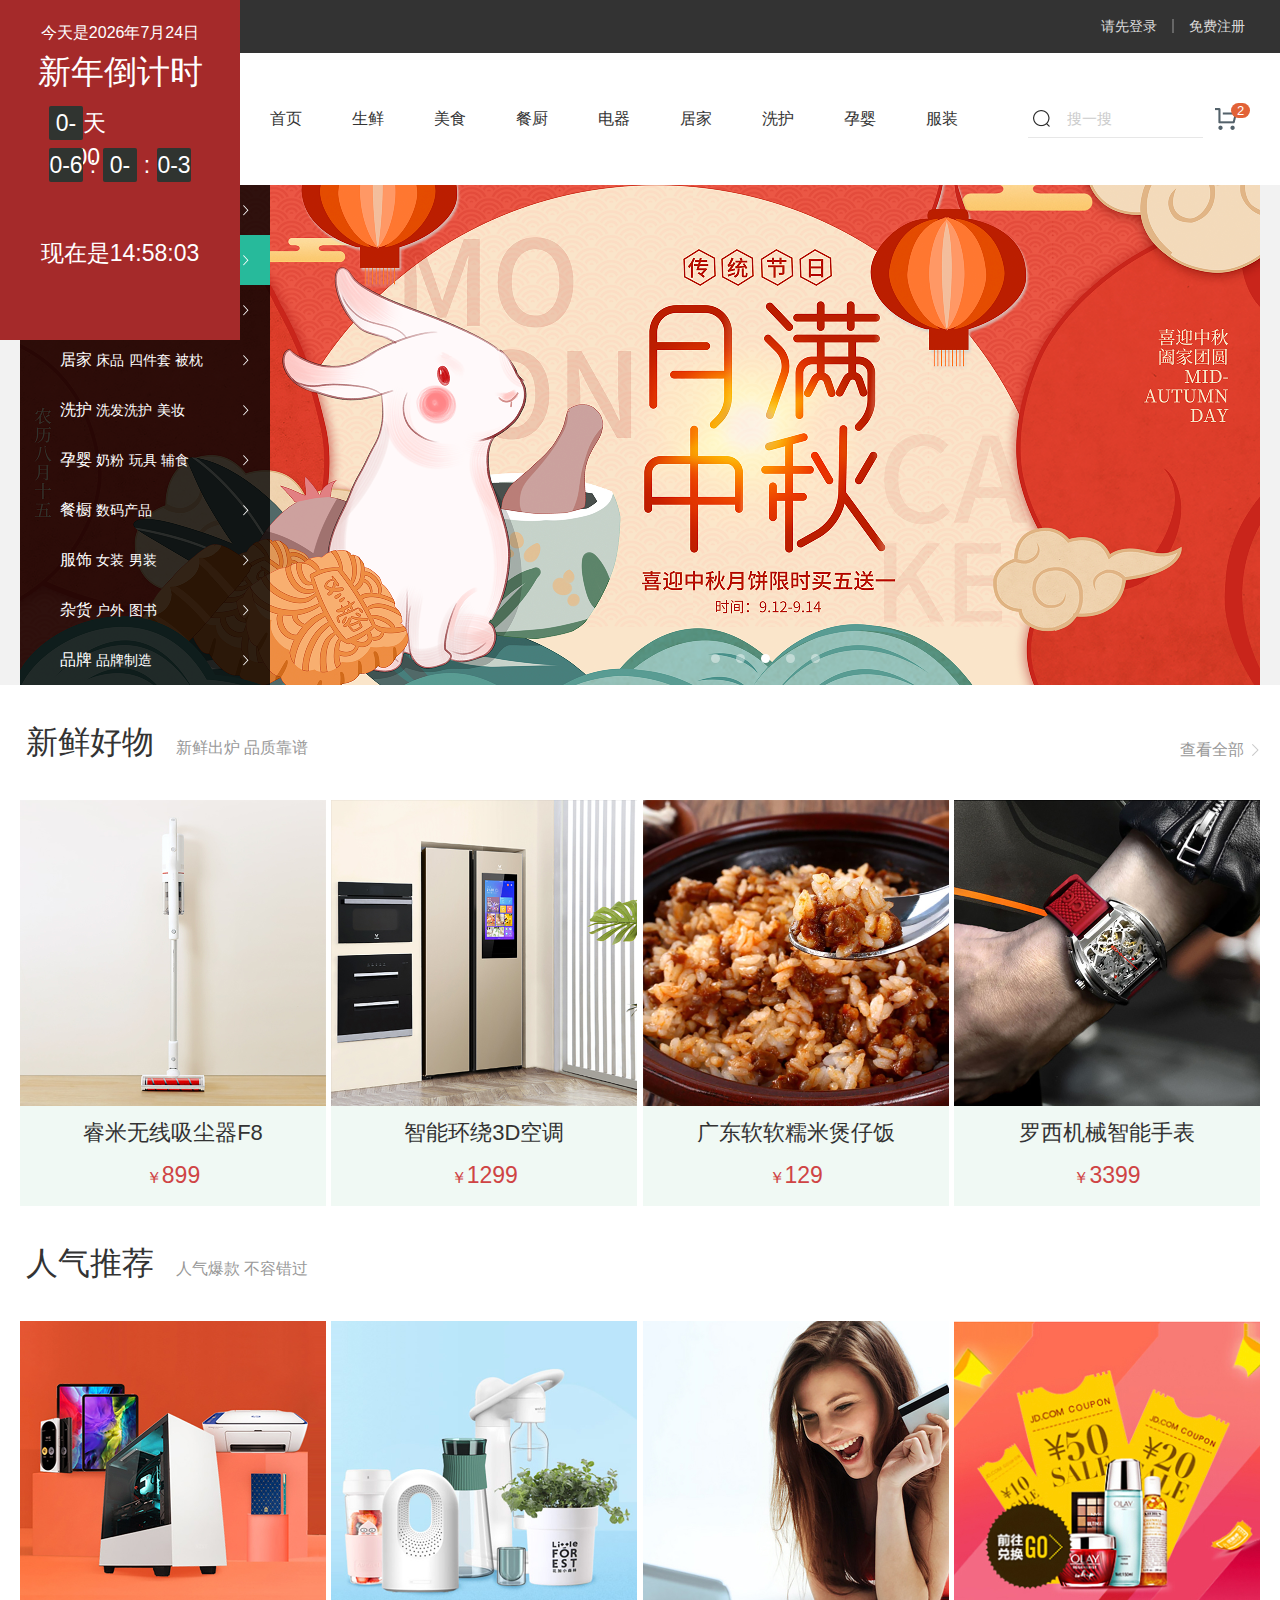
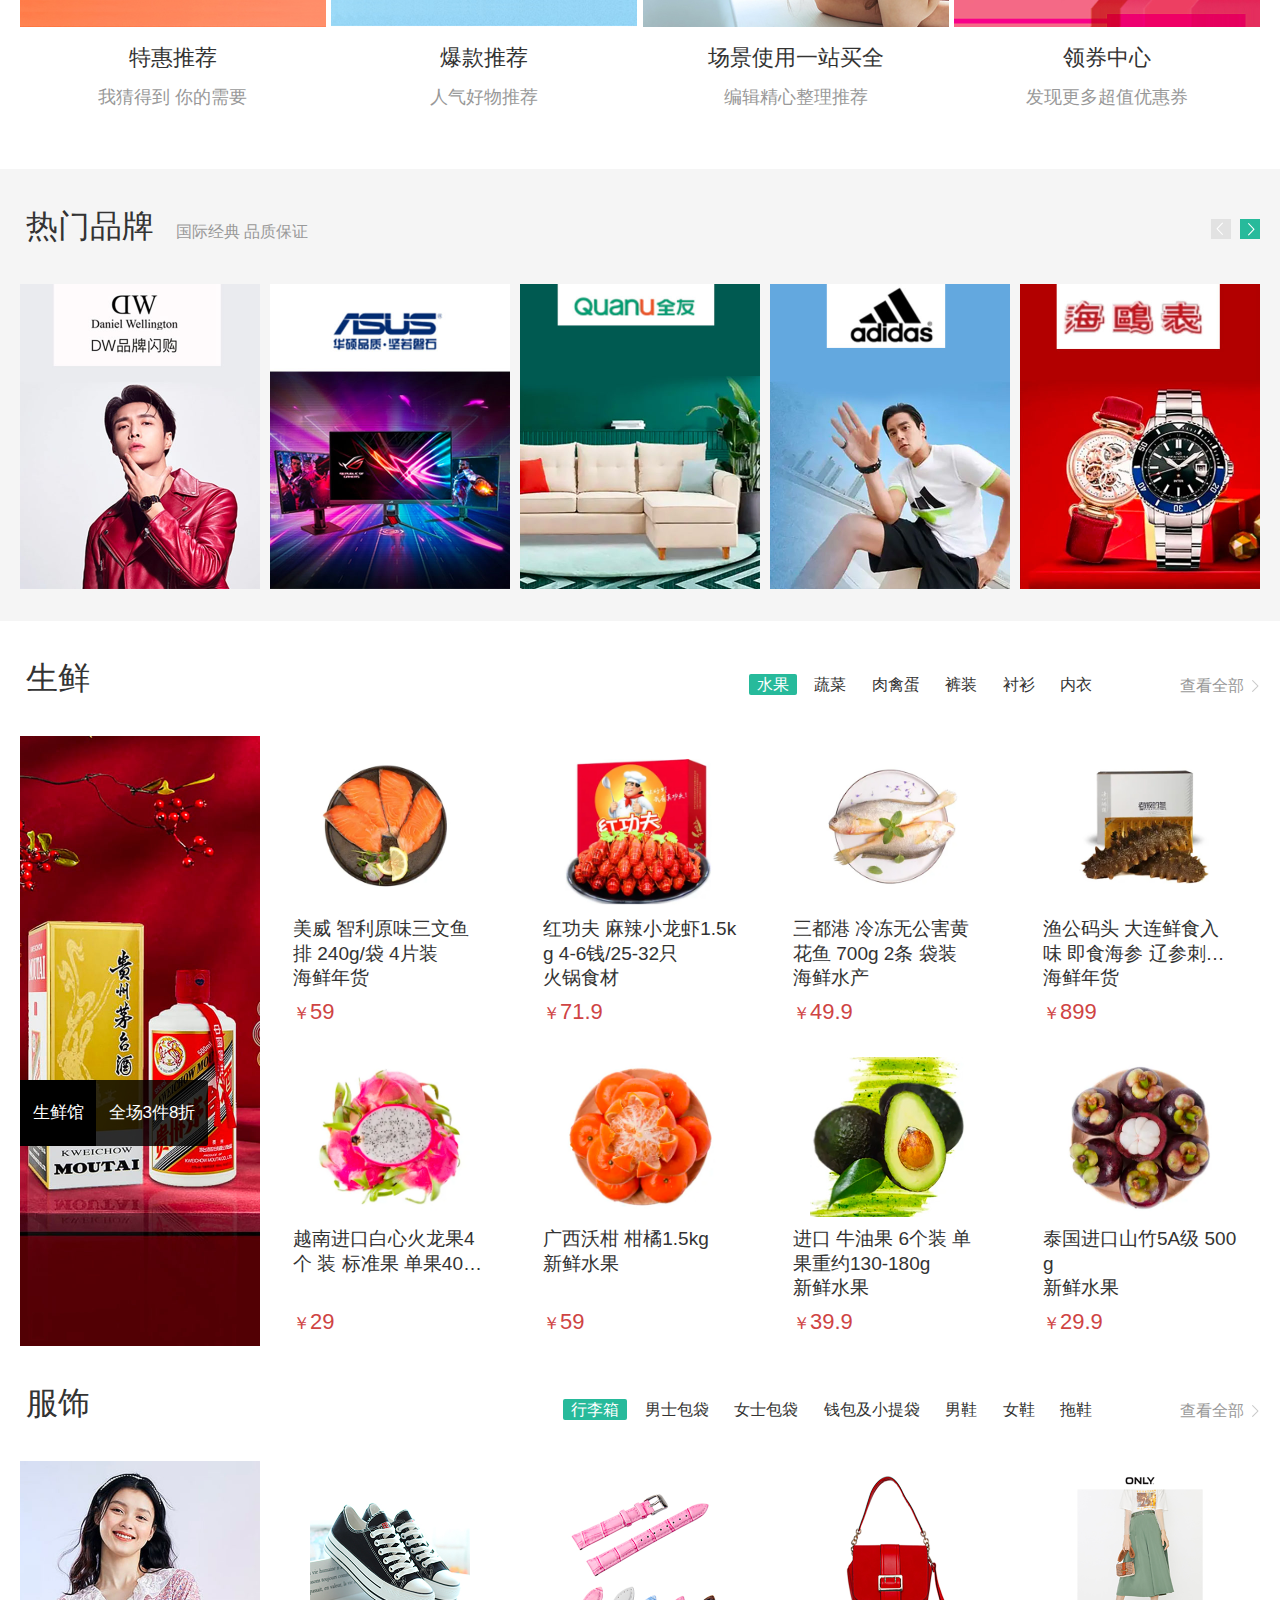
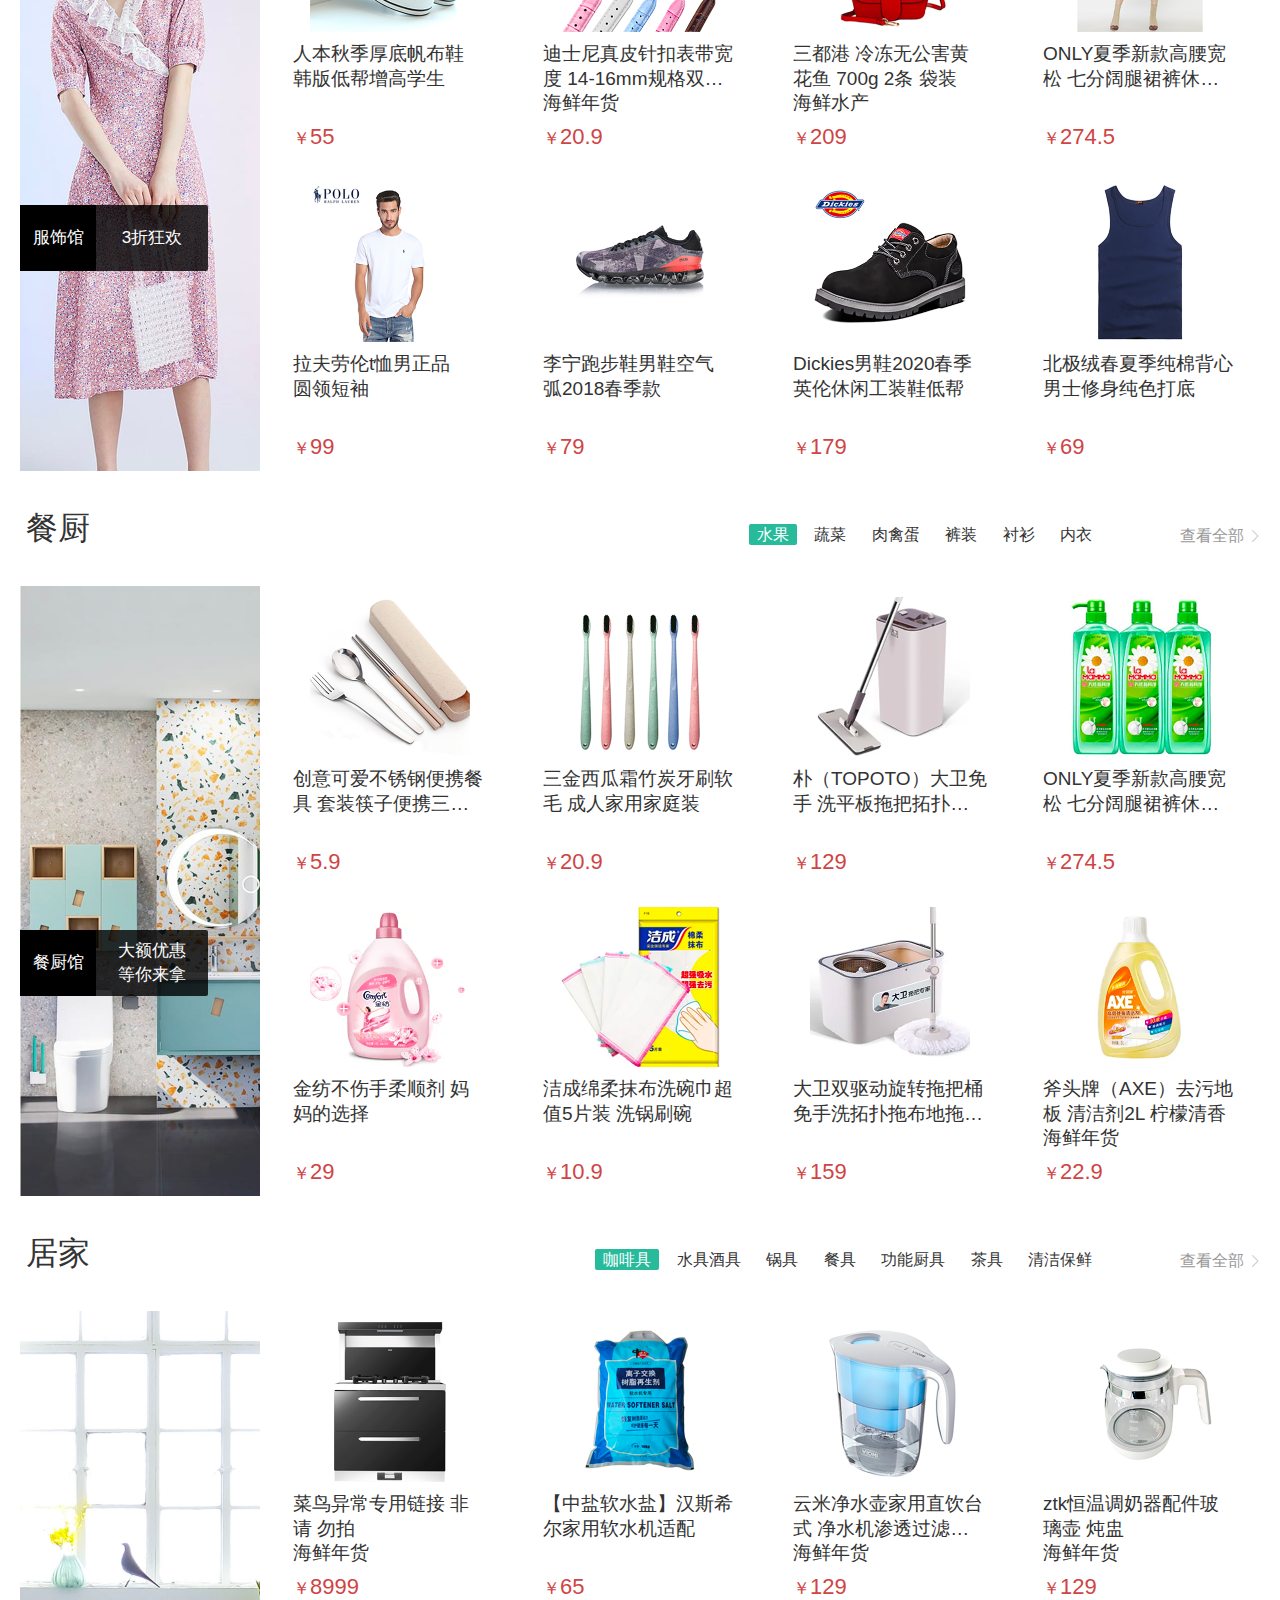
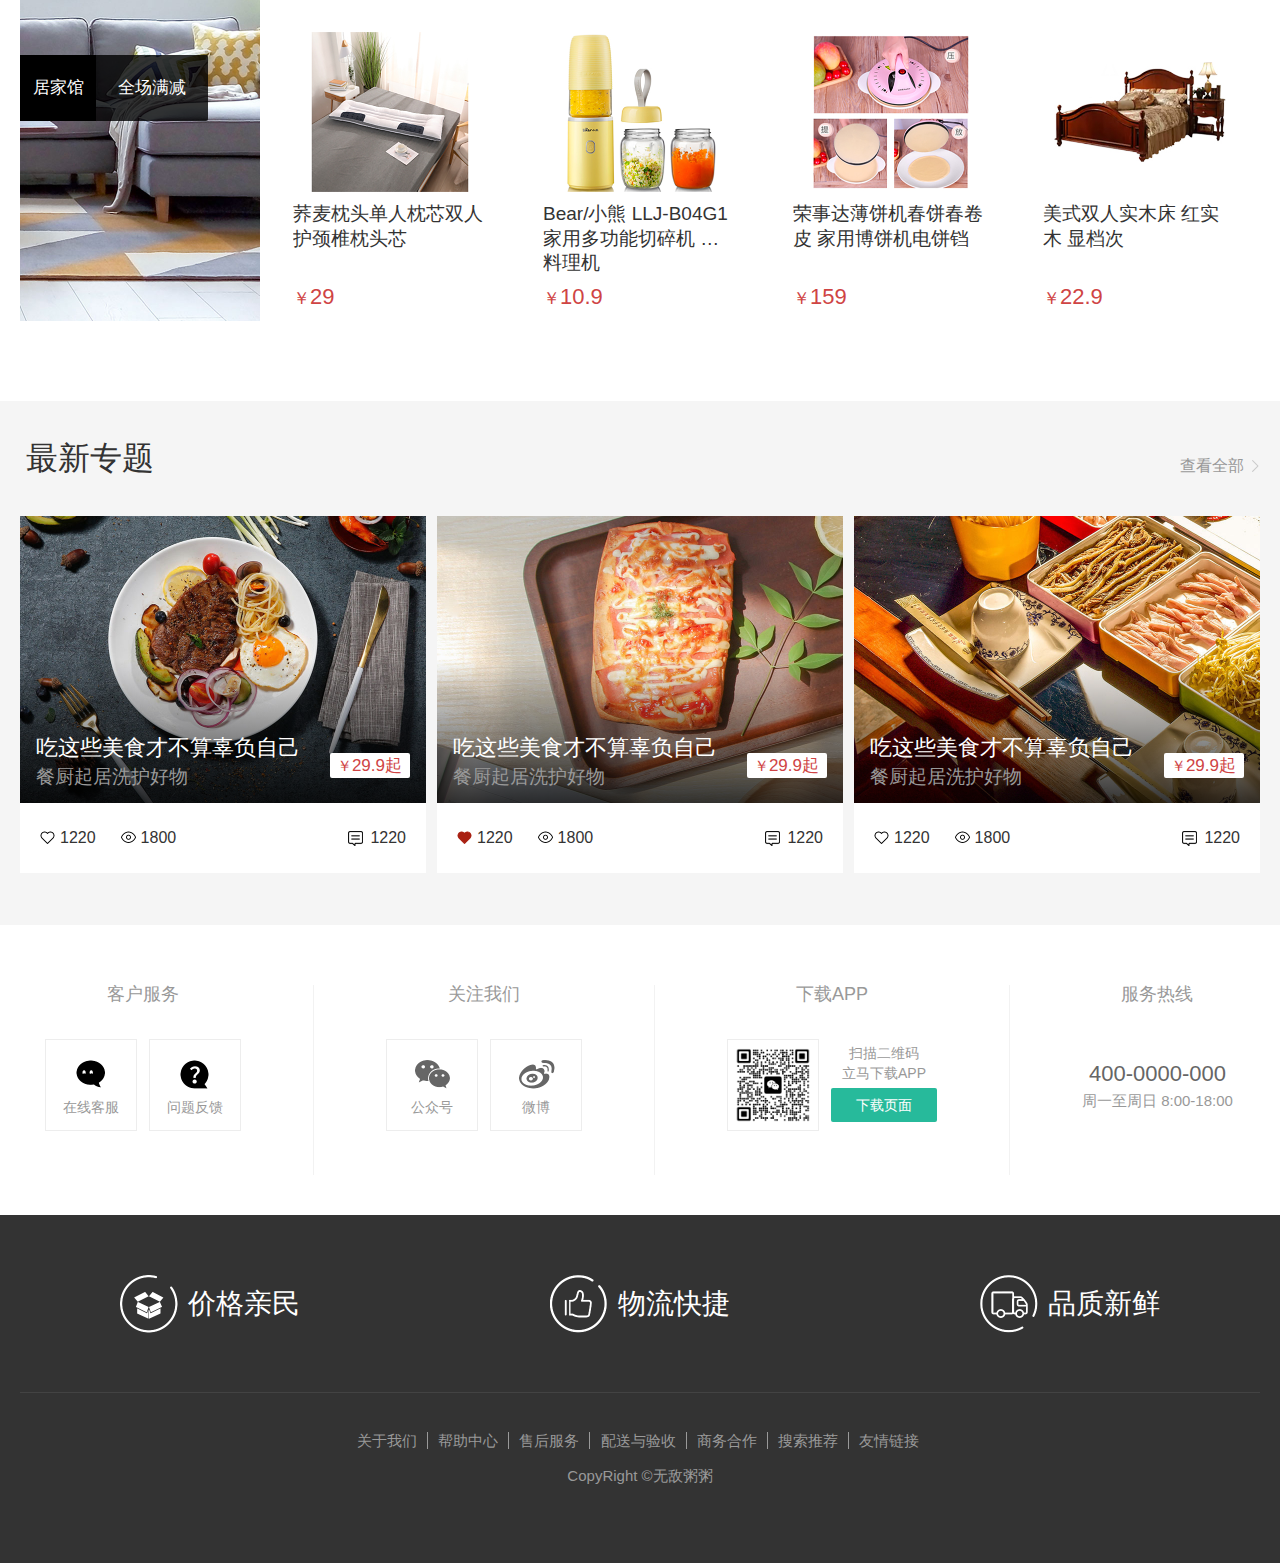
==== src/index.html @ cc1a07df "创建了个新工程" ====
<!DOCTYPE html>
<html lang="en">

<head>
  <meta charset="UTF-8">
  <title>RUSH兔 RUSH RUSH !!</title>
  <meta http-equiv="X-UA-Compatible" content="IE=edge">
  <meta name="renderer" content="webkit">
  <link rel="shortcut icon" href="./favicon.ico">
  <link rel="stylesheet" href="./css/common.css">
  <link rel="stylesheet" href="./css/index.css">
  <link rel="stylesheet" href="./css/sjc.css">
  <link rel="stylesheet" href="https://at.alicdn.com/t/font_2143783_iq6z4ey5vu.css">
</head>

<body>
  <div class="countdown">
    <p id="cal" class="next">今天是2021年8月28日</p>
    <p class="title">新年倒计时</p>
    <p class="clock">
      <span id="day">00</span>
      <i>天</i>
      <br>
      <br>

      <br>
      <span id="hour">00</span>
      <i>:</i>
      <span id="minutes">25</span>
      <i>:</i>
      <span id="second">20</span>

    </p>
    <p id="tip" class="tips">
      现在是18:30:00
    </p>
  </div>

  <!-- 项部导航 -->
  <div class="xtx_topnav">
    <div class="wrapper">
      <!-- 顶部导航 -->
      <ul class="xtx_navs">
        <li>
          <a href="./login.html">请先登录</a>
        </li>
        <li>
          <a href="./register.html">免费注册</a>
        </li>
      </ul>
    </div>
  </div>
  <!-- 头部 -->
  <div class="xtx_header">
    <div class="wrapper">
      <!-- 网站Logo -->
      <h1 class="xtx_logo"><a href="/">RUSH兔</a></h1>
      <!-- 主导航 -->
      <div class="xtx_navs">
        <ul class="clearfix">
          <li>
            <a href="./index.html">首页</a>
          </li>
          <li>
            <a href="#">生鲜</a>
          </li>
          <li>
            <a href="#">美食</a>
          </li>
          <li>
            <a href="#">餐厨</a>
          </li>
          <li>
            <a href="#">电器</a>
          </li>
          <li>
            <a href="#">居家</a>
          </li>
          <li>
            <a href="#">洗护</a>
          </li>
          <li>
            <a href="#">孕婴</a>
          </li>
          <li>
            <a href="#">服装</a>
          </li>
        </ul>
      </div>
      <!-- 站内搜索 -->
      <div class="xtx_search clearfix">
        <!-- 购物车 -->
        <a href="#" class="xtx_search_cart sprites">
          <i>2</i>
        </a>
        <!-- 搜索框 -->
        <div class="xtx_search_wrapper">
          <input type="text" placeholder="搜一搜" onclick="location.href='#'">
        </div>
      </div>
    </div>
  </div>
  <!-- 分类及焦点图 -->
  <div class="xtx_entry">
    <div class="wrapper">
      <!-- 分类 -->
      <div class="xtx_category">
        <!-- 顶级分类 -->
        <ul class="xtx_category_super">
          <li>
            <a href="javascript:;">
              生鲜
              <small>水果</small>
              <small>蔬菜</small>
            </a>
            <i class="sprites"></i>
          </li>
          <li class="active">
            <a href="javascript:;">
              美食
              <small>面点</small>
              <small>干果</small>
            </a>
            <i class="sprites"></i>
          </li>
          <li>
            <a href="javascript:;">
              电器
              <small>数码产品</small>
            </a>
            <i class="sprites"></i>
          </li>
          <li>
            <a href="javascript:;">
              居家
              <small>床品</small>
              <small>四件套</small>
              <small>被枕</small>
            </a>
            <i class="sprites"></i>
          </li>
          <li>
            <a href="javascript:;">
              洗护
              <small>洗发洗护</small>
              <small>美妆</small>
            </a>
            <i class="sprites"></i>
          </li>
          <li>
            <a href="javascript:;">
              孕婴
              <small>奶粉</small>
              <small>玩具</small>
              <small>辅食</small>
            </a>
            <i class="sprites"></i>
          </li>
          <li>
            <a href="javascript:;">
              餐橱
              <small>数码产品</small>
            </a>
            <i class="sprites"></i>
          </li>
          <li>
            <a href="javascript:;">
              服饰
              <small>女装</small>
              <small>男装</small>
            </a>
            <i class="sprites"></i>
          </li>
          <li>
            <a href="javascript:;">
              杂货
              <small>户外</small>
              <small>图书</small>
            </a>
            <i class="sprites"></i>
          </li>
          <li>
            <a href="javascript:;">
              品牌
              <small>品牌制造</small>
            </a>
            <i class="sprites"></i>
          </li>
        </ul>
        <!-- 子分类 -->
        <div class="xtx_category_subset">

        </div>
      </div>
      <!-- 焦点图 -->
      <div class="xtx_banner">
        <ul>
          <li>
            <a href="javascript:;">
              <img src="./uploads/banner_1.png" alt="" style="width: 100%; height: 100%;">
            </a>
          </li>
        </ul>
        <!-- 切换按钮  -->
        <a href="javascript:;" class="prev sprites" id="prev"></a>
        <a href="javascript:;" class="next sprites" id="next"></a>
        <!-- 指示器 -->
        <div class="indicator">
          <span></span>
          <span></span>
          <span class="active"></span>
          <span></span>
          <span></span>
      </div>

    </div>
  </div>
  </div>
  <!-- 新鲜好物 -->
  <div class="xtx_goods_new xtx_panel">
    <div class="wrapper">
      <!-- 面板头部 -->
      <div class="xtx_panel_header">
        <h3>新鲜好物<small>新鲜出炉 品质靠谱</small></h3>
        <a href="./index-new.html" class="more">
          查看全部<i class="sprites"></i>
        </a>
      </div>
      <!-- 商品列表 -->
      <div class="xtx_panel_goods_1">
        <a href="javascript:;">
          <img src="./uploads/new_goods_1.jpg" alt="">
          <span class="name">睿米无线吸尘器F8</span>
          <span class="price"><small>￥</small>899</span>
        </a>
        <a href="javascript:;">
          <img src="./uploads/new_goods_2.jpg" alt="">
          <span class="name">智能环绕3D空调</span>
          <span class="price"><small>￥</small>1299</span>
        </a>
        <a href="javascript:;">
          <img src="./uploads/new_goods_3.jpg" alt="">
          <span class="name">广东软软糯米煲仔饭</span>
          <span class="price"><small>￥</small>129</span>
        </a>
        <a href="javascript:;">
          <img src="./uploads/new_goods_4.jpg" alt="">
          <span class="name">罗西机械智能手表</span>
          <span class="price"><small>￥</small>3399</span>
        </a>
      </div>
    </div>
  </div>
  <!-- 人气推荐 -->
  <div class="xtx_goods_popular xtx_panel">
    <div class="wrapper">
      <!-- 面板头部 -->
      <div class="xtx_panel_header">
        <h3>人气推荐<small>人气爆款 不容错过</small></h3>
      </div>
      <!-- 商品列表 -->
      <div class="xtx_panel_goods_1">
        <a href="javascript:;">
          <img src="./uploads/popular_1.jpg">
          <span class="title">特惠推荐</span>
          <span class="alt">我猜得到 你的需要</span>
        </a>
        <a href="./index-hot.html">
          <img src="./uploads/popular_2.jpg">
          <span class="title">爆款推荐</span>
          <span class="alt">人气好物推荐</span>
        </a>
        <a href="./index-one.html">
          <img src="./uploads/popular_3.jpg">
          <span class="title">场景使用一站买全</span>
          <span class="alt">编辑精心整理推荐</span>
        </a>
        <a href="javascript:;">
          <img src="./uploads/popular_4.jpg">
          <span class="title">领券中心</span>
          <span class="alt">发现更多超值优惠券</span>
        </a>
      </div>
    </div>
  </div>
  <!-- 热门品牌 -->
  <div class="xtx_goods_brand xtx_panel">
    <div class="wrapper">
      <div class="xtx_panel_header">
        <h3>热门品牌<small>国际经典 品质保证</small></h3>
        <div class="page-bar">
          <a href="javascript:;" class="prev sprites"></a>
          <a href="javascript:;" class="next sprites active"></a>
        </div>
      </div>
      <!-- 商品列表 -->
      <div class="xtx_goods">
        <ul>
          <li>
            <a href="./index-brand.html">
              <img src="./uploads/brand_goods_1.jpg" alt="">
            </a>
            <a href="./brand-list.html">
              <img src="./uploads/brand_goods_2.jpg" alt="">
            </a>
            <a href="javascript:;">
              <img src="./uploads/brand_goods_3.jpg" alt="">
            </a>
            <a href="javascript:;">
              <img src="./uploads/brand_goods_4.jpg" alt="">
            </a>
            <a href="javascript:;">
              <img src="./uploads/brand_goods_5.jpg" alt="">
            </a>
          </li>
        </ul>
      </div>
    </div>
  </div>
  <!-- 分类商品 -->
  <div class="xtx_goods_category xtx_panel">
    <div class="wrapper">
      <!-- 生鲜 -->
      <div class="xtx_panel_header">
        <h3>生鲜</h3>
        <a href="javascript:;" class="more">
          查看全部<i class="sprites"></i>
        </a>
        <div class="tabs-bar">
          <a href="javascript:;" class="active">水果</a>
          <a href="javascript:;">蔬菜</a>
          <a href="javascript:;">肉禽蛋</a>
          <a href="javascript:;">裤装</a>
          <a href="javascript:;">衬衫</a>
          <a href="javascript:;">内衣</a>
        </div>
      </div>
      <!-- 商品列表 -->
      <div class="xtx_panel_goods_2">
        <ul class="clearfix">
          <li>
            <a href="javascript:;">
              <img src="./uploads/fresh_goods_cover.jpg" alt="">
            </a>
            <div class="label">
              <span>生鲜馆</span>
              <span>全场3件8折</span>
            </div>
          </li>
          <li>
            <!-- 商品图片 -->
            <a href="javascript:;">
              <div class="img-box">
                <img src="./uploads/fresh_goods_1.jpg" alt="">
              </div>
            </a>
            <!-- 商品信息 -->
            <div class="meta">
              <p class="name">美威 智利原味三文鱼排 240g/袋 4片装</p>
              <p class="flag">海鲜年货</p>
              <p class="price"><small>￥</small>59</p>
            </div>
            <!-- 其它 -->
            <div class="extra">
              <a href="javascript:;">
                <span>找相似</span>
                <span>发现现多宝贝&gt;</span>
              </a>
            </div>
          </li>
          <li>
            <a href="javascript:;">
              <div class="img-box">
                <img src="./uploads/fresh_goods_2.jpg" alt="">
              </div>
            </a>
            <div class="meta">
              <p class="name">红功夫 麻辣小龙虾1.5kg 4-6钱/25-32只</p>
              <p class="flag">火锅食材</p>
              <p class="price"><small>￥</small>71.9</p>
            </div>
            <!-- 其它 -->
            <div class="extra">
              <a href="javascript:;">
                <span>找相似</span>
                <span>发现现多宝贝&gt;</span>
              </a>
            </div>
          </li>
          <li>
            <a href="javascript:;">
              <div class="img-box">
                <img src="./uploads/fresh_goods_3.jpg" alt="">
              </div>
            </a>
            <div class="meta">
              <p class="name">三都港 冷冻无公害黄花鱼 700g 2条 袋装</p>
              <p class="flag">海鲜水产</p>
              <p class="price"><small>￥</small>49.9</p>
            </div>
            <!-- 其它 -->
            <div class="extra">
              <a href="javascript:;">
                <span>找相似</span>
                <span>发现现多宝贝&gt;</span>
              </a>
            </div>
          </li>
          <li>
            <a href="javascript:;">
              <div class="img-box">
                <img src="./uploads/fresh_goods_4.jpg" alt="">
              </div>
            </a>
            <div class="meta">
              <p class="name">渔公码头 大连鲜食入味 即食海参 辽参刺参 调味海</p>
              <p class="flag">海鲜年货</p>
              <p class="price"><small>￥</small>899</p>
            </div>
            <!-- 其它 -->
            <div class="extra">
              <a href="javascript:;">
                <span>找相似</span>
                <span>发现现多宝贝&gt;</span>
              </a>
            </div>
          </li>
          <li>
            <a href="javascript:;">
              <div class="img-box">
                <img src="./uploads/fresh_goods_5.jpg" alt="">
              </div>
            </a>
            <div class="meta">
              <p class="name">越南进口白心火龙果4个 装 标准果 单果400-550g </p>
              <p class="flag"></p>
              <p class="price"><small>￥</small>29</p>
            </div>
            <!-- 其它 -->
            <div class="extra">
              <a href="javascript:;">
                <span>找相似</span>
                <span>发现现多宝贝&gt;</span>
              </a>
            </div>
          </li>
          <li>
            <a href="javascript:;">
              <div class="img-box">
                <img src="./uploads/fresh_goods_6.jpg" alt="">
              </div>
            </a>
            <div class="meta">
              <p class="name">广西沃柑 柑橘1.5kg</p>
              <p class="flag">新鲜水果</p>
              <p class="price"><small>￥</small>59</p>
            </div>
            <!-- 其它 -->
            <div class="extra">
              <a href="javascript:;">
                <span>找相似</span>
                <span>发现现多宝贝&gt;</span>
              </a>
            </div>
          </li>
          <li>
            <a href="javascript:;">
              <div class="img-box">
                <img src="./uploads/fresh_goods_7.jpg" alt="">
              </div>
            </a>
            <div class="meta">
              <p class="name">进口 牛油果 6个装 单果重约130-180g</p>
              <p class="flag">新鲜水果</p>
              <p class="price"><small>￥</small>39.9</p>
            </div>
            <!-- 其它 -->
            <div class="extra">
              <a href="javascript:;">
                <span>找相似</span>
                <span>发现现多宝贝&gt;</span>
              </a>
            </div>
          </li>
          <li>
            <a href="javascript:;">
              <div class="img-box">
                <img src="./uploads/fresh_goods_8.jpg" alt="">
              </div>
            </a>
            <div class="meta">
              <p class="name">泰国进口山竹5A级 500g </p>
              <p class="flag">新鲜水果</p>
              <p class="price"><small>￥</small>29.9</p>
            </div>
            <!-- 其它 -->
            <div class="extra">
              <a href="javascript:;">
                <span>找相似</span>
                <span>发现现多宝贝&gt;</span>
              </a>
            </div>
          </li>
        </ul>
      </div>

      <!-- 服饰 -->
      <div class="xtx_panel_header">
        <h3>服饰</h3>
        <a href="javascript:;" class="more">
          查看全部<i class="sprites"></i>
        </a>
        <div class="tabs-bar">
          <a href="javascript:;" class="active">行李箱</a>
          <a href="javascript:;">男士包袋</a>
          <a href="javascript:;">女士包袋</a>
          <a href="javascript:;">钱包及小提袋</a>
          <a href="javascript:;">男鞋</a>
          <a href="javascript:;">女鞋</a>
          <a href="javascript:;">拖鞋</a>
        </div>
      </div>
      <!-- 商品列表 -->
      <div class="xtx_panel_goods_2">
        <ul class="clearfix">
          <li>
            <a href="javascript:;">
              <img src="./uploads/clothes_goods_cover.jpg" alt="">
            </a>
            <div class="label">
              <span>服饰馆</span>
              <span>3折狂欢</span>
            </div>
          </li>
          <li>
            <!-- 商品图片 -->
            <a href="javascript:;">
              <div class="img-box">
                <img src="./uploads/clothes_goods_1.jpg" alt="">
              </div>
            </a>
            <!-- 商品信息 -->
            <div class="meta">
              <p class="name">人本秋季厚底帆布鞋 韩版低帮增高学生</p>
              <p class="flag"></p>
              <p class="price"><small>￥</small>55</p>
            </div>
            <!-- 其它 -->
            <div class="extra">
              <a href="javascript:;">
                <span>找相似</span>
                <span>发现现多宝贝&gt;</span>
              </a>
            </div>
          </li>
          <li>
            <a href="javascript:;">
              <div class="img-box">
                <img src="./uploads/clothes_goods_2.jpg" alt="">
              </div>
            </a>
            <div class="meta">
              <p class="name">迪士尼真皮针扣表带宽度 14-16mm规格双色压纹 女表带</p>
              <p class="flag">海鲜年货</p>
              <p class="price"><small>￥</small>20.9</p>
            </div>
            <!-- 其它 -->
            <div class="extra">
              <a href="javascript:;">
                <span>找相似</span>
                <span>发现现多宝贝&gt;</span>
              </a>
            </div>
          </li>
          <li>
            <a href="javascript:;">
              <div class="img-box">
                <img src="./uploads/clothes_goods_3.jpg" alt="">
              </div>
            </a>
            <div class="meta">
              <p class="name">三都港 冷冻无公害黄花鱼 700g 2条 袋装</p>
              <p class="flag">海鲜水产</p>
              <p class="price"><small>￥</small>209</p>
            </div>
            <!-- 其它 -->
            <div class="extra">
              <a href="javascript:;">
                <span>找相似</span>
                <span>发现现多宝贝&gt;</span>
              </a>
            </div>
          </li>
          <li>
            <a href="javascript:;">
              <div class="img-box">
                <img src="./uploads/clothes_goods_4.jpg" alt="">
              </div>
            </a>
            <div class="meta">
              <p class="name">ONLY夏季新款高腰宽松 七分阔腿裙裤休闲裤</p>
              <p class="flag"></p>
              <p class="price"><small>￥</small>274.5</p>
            </div>
            <!-- 其它 -->
            <div class="extra">
              <a href="javascript:;">
                <span>找相似</span>
                <span>发现现多宝贝&gt;</span>
              </a>
            </div>
          </li>
          <li>
            <a href="javascript:;">
              <div class="img-box">
                <img src="./uploads/clothes_goods_5.jpg" alt="">
              </div>
            </a>
            <div class="meta">
              <p class="name">拉夫劳伦t恤男正品 </p>
              <p class="flag">圆领短袖</p>
              <p class="price"><small>￥</small>99</p>
            </div>
            <!-- 其它 -->
            <div class="extra">
              <a href="javascript:;">
                <span>找相似</span>
                <span>发现现多宝贝&gt;</span>
              </a>
            </div>
          </li>
          <li>
            <a href="javascript:;">
              <div class="img-box">
                <img src="./uploads/clothes_goods_6.jpg" alt="">
              </div>
            </a>
            <div class="meta">
              <p class="name">李宁跑步鞋男鞋空气 弧2018春季款</p>
              <p class="flag"></p>
              <p class="price"><small>￥</small>79</p>
            </div>
            <!-- 其它 -->
            <div class="extra">
              <a href="javascript:;">
                <span>找相似</span>
                <span>发现现多宝贝&gt;</span>
              </a>
            </div>
          </li>
          <li>
            <a href="javascript:;">
              <div class="img-box">
                <img src="./uploads/clothes_goods_7.jpg" alt="">
              </div>
            </a>
            <div class="meta">
              <p class="name">Dickies男鞋2020春季 英伦休闲工装鞋低帮</p>
              <p class="flag"></p>
              <p class="price"><small>￥</small>179</p>
            </div>
            <!-- 其它 -->
            <div class="extra">
              <a href="javascript:;">
                <span>找相似</span>
                <span>发现现多宝贝&gt;</span>
              </a>
            </div>
          </li>
          <li>
            <a href="javascript:;">
              <div class="img-box">
                <img src="./uploads/clothes_goods_8.jpg" alt="">
              </div>
            </a>
            <div class="meta">
              <p class="name">北极绒春夏季纯棉背心 男士修身纯色打底</p>
              <p class="flag"></p>
              <p class="price"><small>￥</small>69</p>
            </div>
            <!-- 其它 -->
            <div class="extra">
              <a href="javascript:;">
                <span>找相似</span>
                <span>发现现多宝贝&gt;</span>
              </a>
            </div>
          </li>
        </ul>
      </div>

      <!-- 餐厨 -->
      <div class="xtx_panel_header">
        <h3>餐厨</h3>
        <a href="javascript:;" class="more">
          查看全部<i class="sprites"></i>
        </a>
        <div class="tabs-bar">
          <a href="javascript:;" class="active">水果</a>
          <a href="javascript:;">蔬菜</a>
          <a href="javascript:;">肉禽蛋</a>
          <a href="javascript:;">裤装</a>
          <a href="javascript:;">衬衫</a>
          <a href="javascript:;">内衣</a>
        </div>
      </div>
      <!-- 商品列表 -->
      <div class="xtx_panel_goods_2">
        <ul class="clearfix">
          <li>
            <a href="javascript:;">
              <img src="./uploads/kitchen_goods_cover.jpg" alt="">
            </a>
            <div class="label">
              <span>餐厨馆</span>
              <span>大额优惠<br>等你来拿</span>
            </div>
          </li>
          <li>
            <!-- 商品图片 -->
            <a href="javascript:;">
              <div class="img-box">
                <img src="./uploads/kitchen_goods_1.jpg" alt="">
              </div>
            </a>
            <!-- 商品信息 -->
            <div class="meta">
              <p class="name">创意可爱不锈钢便携餐具 套装筷子便携三件套</p>
              <p class="flag"></p>
              <p class="price"><small>￥</small>5.9</p>
            </div>
            <!-- 其它 -->
            <div class="extra">
              <a href="javascript:;">
                <span>找相似</span>
                <span>发现现多宝贝&gt;</span>
              </a>
            </div>
          </li>
          <li>
            <a href="javascript:;">
              <div class="img-box">
                <img src="./uploads/kitchen_goods_2.jpg" alt="">
              </div>
            </a>
            <div class="meta">
              <p class="name">三金西瓜霜竹炭牙刷软毛 成人家用家庭装</p>
              <p class="flag"></p>
              <p class="price"><small>￥</small>20.9</p>
            </div>
            <!-- 其它 -->
            <div class="extra">
              <a href="javascript:;">
                <span>找相似</span>
                <span>发现现多宝贝&gt;</span>
              </a>
            </div>
          </li>
          <li>
            <a href="javascript:;">
              <div class="img-box">
                <img src="./uploads/kitchen_goods_3.jpg" alt="">
              </div>
            </a>
            <div class="meta">
              <p class="name">朴（TOPOTO）大卫免手 洗平板拖把拓扑懒人木地 板刮刮乐桶拖布</p>
              <p class="flag"></p>
              <p class="price"><small>￥</small>129</p>
            </div>
            <!-- 其它 -->
            <div class="extra">
              <a href="javascript:;">
                <span>找相似</span>
                <span>发现现多宝贝&gt;</span>
              </a>
            </div>
          </li>
          <li>
            <a href="javascript:;">
              <div class="img-box">
                <img src="./uploads/kitchen_goods_4.jpg" alt="">
              </div>
            </a>
            <div class="meta">
              <p class="name">ONLY夏季新款高腰宽松 七分阔腿裙裤休闲裤</p>
              <p class="flag"></p>
              <p class="price"><small>￥</small>274.5</p>
            </div>
            <!-- 其它 -->
            <div class="extra">
              <a href="javascript:;">
                <span>找相似</span>
                <span>发现现多宝贝&gt;</span>
              </a>
            </div>
          </li>
          <li>
            <a href="javascript:;">
              <div class="img-box">
                <img src="./uploads/kitchen_goods_5.jpg" alt="">
              </div>
            </a>
            <div class="meta">
              <p class="name">金纺不伤手柔顺剂 妈妈的选择</p>
              <p class="flag"></p>
              <p class="price"><small>￥</small>29</p>
            </div>
            <!-- 其它 -->
            <div class="extra">
              <a href="javascript:;">
                <span>找相似</span>
                <span>发现现多宝贝&gt;</span>
              </a>
            </div>
          </li>
          <li>
            <a href="javascript:;">
              <div class="img-box">
                <img src="./uploads/kitchen_goods_6.jpg" alt="">
              </div>
            </a>
            <div class="meta">
              <p class="name">洁成绵柔抹布洗碗巾超 值5片装 洗锅刷碗</p>
              <p class="flag"></p>
              <p class="price"><small>￥</small>10.9</p>
            </div>
            <!-- 其它 -->
            <div class="extra">
              <a href="javascript:;">
                <span>找相似</span>
                <span>发现现多宝贝&gt;</span>
              </a>
            </div>
          </li>
          <li>
            <a href="javascript:;">
              <div class="img-box">
                <img src="./uploads/kitchen_goods_7.jpg" alt="">
              </div>
            </a>
            <div class="meta">
              <p class="name">大卫双驱动旋转拖把桶 免手洗拓扑拖布地拖墩布 </p>
              <p class="flag"></p>
              <p class="price"><small>￥</small>159</p>
            </div>
            <!-- 其它 -->
            <div class="extra">
              <a href="javascript:;">
                <span>找相似</span>
                <span>发现现多宝贝&gt;</span>
              </a>
            </div>
          </li>
          <li>
            <a href="javascript:;">
              <div class="img-box">
                <img src="./uploads/kitchen_goods_8.jpg" alt="">
              </div>
            </a>
            <div class="meta">
              <p class="name">斧头牌（AXE）去污地板 清洁剂2L 柠檬清香 </p>
              <p class="flag">海鲜年货</p>
              <p class="price"><small>￥</small>22.9</p>
            </div>
            <!-- 其它 -->
            <div class="extra">
              <a href="javascript:;">
                <span>找相似</span>
                <span>发现现多宝贝&gt;</span>
              </a>
            </div>
          </li>
        </ul>
      </div>

      <!-- 居家 -->
      <div class="xtx_panel_header">
        <h3>居家</h3>
        <a href="javascript:;" class="more">
          查看全部<i class="sprites"></i>
        </a>
        <div class="tabs-bar">
          <a href="javascript:;" class="active">咖啡具</a>
          <a href="javascript:;">水具酒具</a>
          <a href="javascript:;">锅具</a>
          <a href="javascript:;">餐具</a>
          <a href="javascript:;">功能厨具</a>
          <a href="javascript:;">茶具</a>
          <a href="javascript:;">清洁保鲜</a>
        </div>
      </div>
      <!-- 商品列表 -->
      <div class="xtx_panel_goods_2">
        <ul class="clearfix">
          <li>
            <a href="javascript:;">
              <img src="./uploads/home_goods_cover.jpg" alt="">
            </a>
            <div class="label">
              <span>居家馆</span>
              <span>全场满减</span>
            </div>
          </li>
          <li>
            <!-- 商品图片 -->
            <a href="javascript:;">
              <div class="img-box">
                <img src="./uploads/home_goods_1.jpg" alt="">
              </div>
            </a>
            <!-- 商品信息 -->
            <div class="meta">
              <p class="name">菜鸟异常专用链接 非请 勿拍</p>
              <p class="flag">海鲜年货</p>
              <p class="price"><small>￥</small>8999</p>
            </div>
            <!-- 其它 -->
            <div class="extra">
              <a href="javascript:;">
                <span>找相似</span>
                <span>发现现多宝贝&gt;</span>
              </a>
            </div>
          </li>
          <li>
            <a href="javascript:;">
              <div class="img-box">
                <img src="./uploads/home_goods_2.jpg" alt="">
              </div>
            </a>
            <div class="meta">
              <p class="name">【中盐软水盐】汉斯希 尔家用软水机适配</p>
              <p class="flag"></p>
              <p class="price"><small>￥</small>65</p>
            </div>
            <!-- 其它 -->
            <div class="extra">
              <a href="javascript:;">
                <span>找相似</span>
                <span>发现现多宝贝&gt;</span>
              </a>
            </div>
          </li>
          <li>
            <a href="javascript:;">
              <div class="img-box">
                <img src="./uploads/home_goods_3.jpg" alt="">
              </div>
            </a>
            <div class="meta">
              <p class="name">云米净水壶家用直饮台式 净水机渗透过滤自来水</p>
              <p class="flag">海鲜年货</p>
              <p class="price"><small>￥</small>129</p>
            </div>
            <!-- 其它 -->
            <div class="extra">
              <a href="javascript:;">
                <span>找相似</span>
                <span>发现现多宝贝&gt;</span>
              </a>
            </div>
          </li>
          <li>
            <a href="javascript:;">
              <div class="img-box">
                <img src="./uploads/home_goods_4.jpg" alt="">
              </div>
            </a>
            <div class="meta">
              <p class="name">ztk恒温调奶器配件玻璃壶 炖盅</p>
              <p class="flag">海鲜年货</p>
              <p class="price"><small>￥</small>129</p>
            </div>
            <!-- 其它 -->
            <div class="extra">
              <a href="javascript:;">
                <span>找相似</span>
                <span>发现现多宝贝&gt;</span>
              </a>
            </div>
          </li>
          <li>
            <a href="javascript:;">
              <div class="img-box">
                <img src="./uploads/home_goods_5.jpg" alt="">
              </div>
            </a>
            <div class="meta">
              <p class="name">荞麦枕头单人枕芯双人 护颈椎枕头芯</p>
              <p class="flag"></p>
              <p class="price"><small>￥</small>29</p>
            </div>
            <!-- 其它 -->
            <div class="extra">
              <a href="javascript:;">
                <span>找相似</span>
                <span>发现现多宝贝&gt;</span>
              </a>
            </div>
          </li>
          <li>
            <a href="javascript:;">
              <div class="img-box">
                <img src="./uploads/home_goods_6.jpg" alt="">
              </div>
            </a>
            <div class="meta">
              <p class="name">Bear/小熊 LLJ-B04G1 家用多功能切碎机 电动</p>
              <p class="flag">料理机</p>
              <p class="price"><small>￥</small>10.9</p>
            </div>
            <!-- 其它 -->
            <div class="extra">
              <a href="javascript:;">
                <span>找相似</span>
                <span>发现现多宝贝&gt;</span>
              </a>
            </div>
          </li>
          <li>
            <a href="javascript:;">
              <div class="img-box">
                <img src="./uploads/home_goods_7.jpg" alt="">
              </div>
            </a>
            <div class="meta">
              <p class="name">荣事达薄饼机春饼春卷皮 家用博饼机电饼铛 </p>
              <p class="flag"></p>
              <p class="price"><small>￥</small>159</p>
            </div>
            <!-- 其它 -->
            <div class="extra">
              <a href="javascript:;">
                <span>找相似</span>
                <span>发现现多宝贝&gt;</span>
              </a>
            </div>
          </li>
          <li>
            <a href="javascript:;">
              <div class="img-box">
                <img src="./uploads/home_goods_8.jpg" alt="">
              </div>
            </a>
            <div class="meta">
              <p class="name">美式双人实木床 红实木 显档次</p>
              <p class="flag"></p>
              <p class="price"><small>￥</small>22.9</p>
            </div>
            <!-- 其它 -->
            <div class="extra">
              <a href="javascript:;">
                <span>找相似</span>
                <span>发现现多宝贝&gt;</span>
              </a>
            </div>
          </li>
        </ul>
      </div>
    </div>
  </div>
  <!-- 最新主题 -->
  <div class="xtx_goods_topic xtx_panel">
    <div class="wrapper">
      <div class="xtx_panel_header">
        <h3>最新专题</h3>
        <a href="javascript:;" class="more">
          查看全部<i class="sprites"></i>
        </a>
      </div>
      <div class="xtx_topic">
        <ul class="clearfix">
          <li>
            <a href="javascript:;">
              <img src="./uploads/topic_goods_1.jpg" alt="">
              <div class="meta">
                <p class="title">
                  吃这些美食才不算辜负自己
                  <small>餐厨起居洗护好物</small>
                </p>
                <span class="price"><small>￥</small>29.9起</span>
              </div>
            </a>
            <div class="social">
              <span class="like">
                <i class="sprites"></i>1220
              </span>
              <span class="view">
                <i class="sprites"></i>1800
              </span>

              <span class="reply">
                <i class="sprites"></i>1220
              </span>
            </div>
          </li>
          <li>
            <a href="javascript:;">
              <img src="./uploads/topic_goods_2.jpg" alt="">
              <div class="meta">
                <p class="title">
                  吃这些美食才不算辜负自己
                  <small>餐厨起居洗护好物</small>
                </p>
                <span class="price"><small>￥</small>29.9起</span>
              </div>
            </a>
            <div class="social">
              <span class="liked">
                <i class="sprites"></i>1220
              </span>
              <span class="view">
                <i class="sprites"></i>1800
              </span>

              <span class="reply">
                <i class="sprites"></i>1220
              </span>
            </div>
          </li>
          <li>
            <a href="javascript:;">
              <img src="./uploads/topic_goods_3.jpg" alt="">
              <div class="meta">
                <p class="title">
                  吃这些美食才不算辜负自己
                  <small>餐厨起居洗护好物</small>
                </p>
                <span class="price"><small>￥</small>29.9起</span>
              </div>
            </a>
            <div class="social">
              <span class="like">
                <i class="sprites"></i>1220
              </span>
              <span class="view">
                <i class="sprites"></i>1800
              </span>

              <span class="reply">
                <i class="sprites"></i>1220
              </span>
            </div>
          </li>
        </ul>
      </div>
    </div>
  </div>
  <!-- 公共底部 -->
  <div class="xtx_footer clearfix">
    <div class="wrapper">
      <!-- 联系我们 -->
      <div class="contact clearfix">
        <dl>
          <dt>客户服务</dt>
          <dd class="chat">在线客服</dd>
          <dd class="feedback">问题反馈</dd>
        </dl>
        <dl>
          <dt>关注我们</dt>
          <dd class="weixin">公众号</dd>
          <dd class="weibo">微博</dd>
        </dl>
        <dl>
          <dt>下载APP</dt>
          <dd class="qrcode">
            <img src="./uploads/qrcode.jpg">
          </dd>
          <dd class="download">
            <span>扫描二维码</span>
            <span>立马下载APP</span>
            <a href="javascript:;">下载页面</a>
          </dd>
        </dl>
        <dl>
          <dt>服务热线</dt>
          <dd class="hotline">
            400-0000-000
            <small>周一至周日 8:00-18:00</small>
          </dd>
        </dl>
      </div>
    </div>
    <!-- 其它 -->
    <div class="extra">
      <div class="wrapper">
        <!-- 口号 -->
        <div class="slogan">
          <a href="javascript:;" class="price">价格亲民</a>
          <a href="javascript:;" class="express">物流快捷</a>
          <a href="javascript:;" class="quality">品质新鲜</a>
        </div>
        <!-- 版权信息 -->
        <div class="copyright">
          <p>
            <a href="javascript:;">关于我们</a>
            <a href="javascript:;">帮助中心</a>
            <a href="javascript:;">售后服务</a>
            <a href="javascript:;">配送与验收</a>
            <a href="javascript:;">商务合作</a>
            <a href="javascript:;">搜索推荐</a>
            <a href="javascript:;">友情链接</a>
          </p>
          <p>CopyRight &copy;无敌粥粥</p>
        </div>
      </div>
    </div>
  </div>
  <script src="./js/index.js"></script>
  <script src="./js/sjc.js"></script>
</body>

</html>
---- src/css/common.css ----
@charset "UTF-8";
/*! normalize.css v8.0.1 | MIT License | github.com/necolas/normalize.css */
/* Document
   ========================================================================== */
/**
 * 1. Correct the line height in all browsers.
 * 2. Prevent adjustments of font size after orientation changes in iOS.
 */
html {
  line-height: 1.15;
  /* 1 */
  -webkit-text-size-adjust: 100%;
  /* 2 */
}

/* Sections
   ========================================================================== */
/**
 * Remove the margin in all browsers.
 */
body {
  margin: 0;
}

/**
 * Render the `main` element consistently in IE.
 */
main {
  display: block;
}

/**
 * Correct the font size and margin on `h1` elements within `section` and
 * `article` contexts in Chrome, Firefox, and Safari.
 */
h1 {
  font-size: 2em;
  margin: 0.67em 0;
}

/* Grouping content
   ========================================================================== */
/**
 * 1. Add the correct box sizing in Firefox.
 * 2. Show the overflow in Edge and IE.
 */
hr {
  box-sizing: content-box;
  /* 1 */
  height: 0;
  /* 1 */
  overflow: visible;
  /* 2 */
}

/**
 * 1. Correct the inheritance and scaling of font size in all browsers.
 * 2. Correct the odd `em` font sizing in all browsers.
 */
pre {
  font-family: monospace, monospace;
  /* 1 */
  font-size: 1em;
  /* 2 */
}

/* Text-level semantics
   ========================================================================== */
/**
 * Remove the gray background on active links in IE 10.
 */
a {
  background-color: transparent;
}

/**
 * 1. Remove the bottom border in Chrome 57-
 * 2. Add the correct text decoration in Chrome, Edge, IE, Opera, and Safari.
 */
abbr[title] {
  border-bottom: none;
  /* 1 */
  text-decoration: underline;
  /* 2 */
  text-decoration: underline dotted;
  /* 2 */
}

/**
 * Add the correct font weight in Chrome, Edge, and Safari.
 */
b,
strong {
  font-weight: bolder;
}

/**
 * 1. Correct the inheritance and scaling of font size in all browsers.
 * 2. Correct the odd `em` font sizing in all browsers.
 */
code,
kbd,
samp {
  font-family: monospace, monospace;
  /* 1 */
  font-size: 1em;
  /* 2 */
}

/**
 * Add the correct font size in all browsers.
 */
small {
  font-size: 80%;
}

/**
 * Prevent `sub` and `sup` elements from affecting the line height in
 * all browsers.
 */
sub,
sup {
  font-size: 75%;
  line-height: 0;
  position: relative;
  vertical-align: baseline;
}

sub {
  bottom: -0.25em;
}

sup {
  top: -0.5em;
}

/* Embedded content
   ========================================================================== */
/**
 * Remove the border on images inside links in IE 10.
 */
img {
  border-style: none;
}

/* Forms
   ========================================================================== */
/**
 * 1. Change the font styles in all browsers.
 * 2. Remove the margin in Firefox and Safari.
 */
button,
input,
optgroup,
select,
textarea {
  font-family: inherit;
  /* 1 */
  font-size: 100%;
  /* 1 */
  line-height: 1.15;
  /* 1 */
  margin: 0;
  /* 2 */
}

/**
 * Show the overflow in IE.
 * 1. Show the overflow in Edge.
 */
button,
input {
  /* 1 */
  overflow: visible;
}

/**
 * Remove the inheritance of text transform in Edge, Firefox, and IE.
 * 1. Remove the inheritance of text transform in Firefox.
 */
button,
select {
  /* 1 */
  text-transform: none;
}

/**
 * Correct the inability to style clickable types in iOS and Safari.
 */
button,
[type="button"],
[type="reset"],
[type="submit"] {
  -webkit-appearance: button;
}

/**
 * Remove the inner border and padding in Firefox.
 */
button::-moz-focus-inner,
[type="button"]::-moz-focus-inner,
[type="reset"]::-moz-focus-inner,
[type="submit"]::-moz-focus-inner {
  border-style: none;
  padding: 0;
}

/**
 * Restore the focus styles unset by the previous rule.
 */
button:-moz-focusring,
[type="button"]:-moz-focusring,
[type="reset"]:-moz-focusring,
[type="submit"]:-moz-focusring {
  outline: 1px dotted ButtonText;
}

/**
 * Correct the padding in Firefox.
 */
fieldset {
  padding: 0.35em 0.75em 0.625em;
}

/**
 * 1. Correct the text wrapping in Edge and IE.
 * 2. Correct the color inheritance from `fieldset` elements in IE.
 * 3. Remove the padding so developers are not caught out when they zero out
 *    `fieldset` elements in all browsers.
 */
legend {
  box-sizing: border-box;
  /* 1 */
  color: inherit;
  /* 2 */
  display: table;
  /* 1 */
  max-width: 100%;
  /* 1 */
  padding: 0;
  /* 3 */
  white-space: normal;
  /* 1 */
}

/**
 * Add the correct vertical alignment in Chrome, Firefox, and Opera.
 */
progress {
  vertical-align: baseline;
}

/**
 * Remove the default vertical scrollbar in IE 10+.
 */
textarea {
  overflow: auto;
}

/**
 * 1. Add the correct box sizing in IE 10.
 * 2. Remove the padding in IE 10.
 */
[type="checkbox"],
[type="radio"] {
  box-sizing: border-box;
  /* 1 */
  padding: 0;
  /* 2 */
}

/**
 * Correct the cursor style of increment and decrement buttons in Chrome.
 */
[type="number"]::-webkit-inner-spin-button,
[type="number"]::-webkit-outer-spin-button {
  height: auto;
}

/**
 * 1. Correct the odd appearance in Chrome and Safari.
 * 2. Correct the outline style in Safari.
 */
[type="search"] {
  -webkit-appearance: textfield;
  /* 1 */
  outline-offset: -2px;
  /* 2 */
}

/**
 * Remove the inner padding in Chrome and Safari on macOS.
 */
[type="search"]::-webkit-search-decoration {
  -webkit-appearance: none;
}

/**
 * 1. Correct the inability to style clickable types in iOS and Safari.
 * 2. Change font properties to `inherit` in Safari.
 */
::-webkit-file-upload-button {
  -webkit-appearance: button;
  /* 1 */
  font: inherit;
  /* 2 */
}

/* Interactive
   ========================================================================== */
/*
 * Add the correct display in Edge, IE 10+, and Firefox.
 */
details {
  display: block;
}

/*
 * Add the correct display in all browsers.
 */
summary {
  display: list-item;
}

/* Misc
   ========================================================================== */
/**
 * Add the correct display in IE 10+.
 */
template {
  display: none;
}

/**
 * Add the correct display in IE 10.
 */
[hidden] {
  display: none;
}

* {
  box-sizing: border-box;
}

body {
  color: #333;
  font: 14px/1.4 "Helvetica Neue", Helvetica, Arial, "Microsoft Yahei", "Hiragino Sans GB", "Heiti SC", "WenQuanYi Micro Hei", sans-serif;
}

ul, h1, h3, h4, p, dl, dd {
  padding: 0;
  margin: 0;
}

a {
  text-decoration: none;
  color: #333;
}

i {
  font-style: normal;
}

input {
  outline: none;
  padding: 0;
  border: none;
}

img {
  max-width: 100%;
  max-height: 100%;
  vertical-align: middle;
}

ul {
  list-style: none;
}

.clearfix:before,
.clearfix:after {
  content: " ";
  display: table;
}

.clearfix:after {
  clear: both;
}

.clearfix {
  *zoom: 1;
}

.wrapper {
  width: 1240px;
  margin: 0 auto;
}

.sprites {
  background-image: url(../images/sprites.png);
  background-size: 400px 400px;
  background-repeat: no-repeat;
}

.fl {
  float: left;
}

.fr {
  float: right;
}

.tc {
  text-align: center;
}

.green {
  color: #27BA9B;
}

.red {
  color: #CF4444;
}

.mb10 {
  margin-bottom: 10px;
}

.fz20 {
  font-size: 20px;
}

.fz18 {
  font-size: 18px;
}

.fz16 {
  font-size: 16px;
}

.xtx-bread {
  padding: 10px 0 25px 25px;
}

.xtx-bread a {
  color: #999;
  padding-right: 5px;
}

.xtx-bread a:hover {
  color: #27BA9B;
}

.xtx-common-btn {
  width: 180px;
  height: 50px;
  border-radius: 4px;
  text-align: center;
  line-height: 48px;
  font-size: 16px;
  color: #FFFFFF;
  display: inline-block;
}

.xtx-common-btn[type="primary"] {
  background: #27BA9B;
}

.xtx-common-btn[type="info"] {
  background: #CCCCCC;
}

.xtx-check {
  color: #999;
  line-height: 30px;
  cursor: pointer;
}

.xtx-check i {
  vertical-align: middle;
}

.xtx-check i.icon-yixuanze {
  color: #27BA9B;
  display: none;
}

.xtx-check i.icon-weixuanze {
  color: #999;
}

.xtx-check span {
  vertical-align: middle;
}

.xtx-check input {
  display: none;
}

.xtx-check input:checked ~ span {
  color: #27BA9B;
}

.xtx-check input:checked ~ i.icon-yixuanze {
  display: inline-block;
}

.xtx-check input:checked ~ i.icon-weixuanze {
  display: none;
}

/** 顶部导航 **/
.xtx_topnav {
  background-color: #333;
}

.xtx_topnav .xtx_navs {
  height: 53px;
  text-align: right;
  line-height: 53px;
  font-size: 0;
}

.xtx_topnav .xtx_navs li {
  display: inline-block;
  font-size: 14px;
}

.xtx_topnav .xtx_navs li:last-child a {
  border-right: none;
}

.xtx_topnav .xtx_navs .mobile {
  display: inline-block;
  width: 20px;
  height: 16px;
  position: relative;
  top: 3px;
  background-position: -160px -70px;
}

.xtx_topnav .xtx_navs a {
  display: inline-block;
  line-height: 1;
  padding: 0 15px;
  border-right: 2px solid #666666;
  color: #dcdcdc;
}

.xtx_topnav .xtx_navs a:hover {
  color: #27BA9B;
}

/** 主导航及Logo **/
.xtx_header .wrapper {
  display: flex;
  align-items: center;
}

.xtx_header .xtx_logo {
  width: 200px;
  height: 132px;
  text-indent: -999px;
  background-image: url(../images/logo.png);
  background-size: contain;
  background-repeat: no-repeat;
  background-position-x: center;
  background-position-y: 20px;
}

.xtx_header .xtx_navs {
  padding-left: 50px;
}

.xtx_header .xtx_navs li {
  line-height: 1;
  font-size: 16px;
  margin-right: 50px;
  position: relative;
  float: left;
}

.xtx_header .xtx_navs li:after {
  content: '';
  display: none;
  width: 30px;
  height: 2px;
  background-color: #27BA9B;
  position: absolute;
  left: 1px;
  bottom: -7px;
}

.xtx_header .xtx_navs li:hover a, .xtx_header .xtx_navs li.active a {
  color: #27BA9B;
}

.xtx_header .xtx_navs li:hover:after, .xtx_header .xtx_navs li.active:after {
  display: block;
}

.xtx_header .xtx_search {
  height: 38px;
  padding-left: 20px;
}

.xtx_header .xtx_search_wrapper {
  width: 175px;
  height: 38px;
  padding-left: 39px;
  border-bottom: 1px solid #e7e7e7;
  position: relative;
  float: right;
}

.xtx_header .xtx_search_wrapper:before {
  content: '';
  display: block;
  width: 17px;
  height: 17px;
  position: absolute;
  left: 5px;
  top: 10px;
  background-image: url(../images/sprites.png);
  background-size: 400px 400px;
  background-position: -80px -70px;
}

.xtx_header .xtx_search_wrapper input {
  width: 100%;
  height: 100%;
  font-size: 15px;
  color: #999;
}

.xtx_header .xtx_search_wrapper input::-webkit-input-placeholder {
  color: #ccc;
}

.xtx_header .xtx_search_cart {
  display: block;
  width: 22px;
  height: 22px;
  position: relative;
  margin: 8px 12px 0 12px;
  float: right;
  background-position: -120px -70px;
}

.xtx_header .xtx_search_cart i {
  position: absolute;
  top: -5px;
  left: 16px;
  line-height: 1;
  padding: 1px 6px;
  font-style: normal;
  font-size: 13px;
  background-color: #E26237;
  border-radius: 15px;
  color: #fff;
}

/** 公共底部 **/
.xtx_footer .contact {
  padding: 60px 0 40px 25px;
}

.xtx_footer .contact dl {
  height: 190px;
  text-align: center;
  padding: 0 72px;
  border-right: 1px solid #f2f2f2;
  color: #999;
  float: left;
}

.xtx_footer .contact dl:first-child {
  padding-left: 0;
}

.xtx_footer .contact dl:last-child {
  border-right: none;
  padding-right: 0;
}

.xtx_footer .contact dt {
  line-height: 1;
  font-size: 18px;
}

.xtx_footer .contact dd {
  margin: 36px 12px 0 0;
  float: left;
}

.xtx_footer .contact dd:last-child {
  margin-right: 0;
}

.xtx_footer .contact .chat, .xtx_footer .contact .feedback, .xtx_footer .contact .weixin, .xtx_footer .contact .weibo {
  width: 92px;
  height: 92px;
  padding-top: 20px;
  border: 1px solid #ededed;
}

.xtx_footer .contact .chat:before, .xtx_footer .contact .feedback:before, .xtx_footer .contact .weixin:before, .xtx_footer .contact .weibo:before {
  content: '';
  display: block;
  width: 40px;
  height: 30px;
  margin: 0 auto 8px;
  background-image: url(../images/sprites.png);
  background-size: 400px 400px;
}

.xtx_footer .contact .chat:before {
  background-position: -245px -70px;
}

.xtx_footer .contact .chat:hover:before {
  background-position: -200px -70px;
}

.xtx_footer .contact .feedback:before {
  background-position: -345px -70px;
}

.xtx_footer .contact .feedback:hover:before {
  background-position: -295px -70px;
}

.xtx_footer .contact .weixin:before {
  background-position: -247px -15px;
}

.xtx_footer .contact .weixin:hover:before {
  background-position: -202px -15px;
}

.xtx_footer .contact .weibo:before {
  background-position: -347px -15px;
}

.xtx_footer .contact .weibo:hover:before {
  background-position: -297px -15px;
}

.xtx_footer .contact .qrcode {
  width: 92px;
  height: 92px;
  padding: 7px;
  border: 1px solid #ededed;
}

.xtx_footer .contact .download {
  padding-top: 5px;
  font-size: 14px;
}

.xtx_footer .contact .download span {
  display: block;
}

.xtx_footer .contact .download a {
  display: block;
  line-height: 1;
  padding: 10px 25px;
  margin-top: 5px;
  color: #fff;
  border-radius: 2px;
  background-color: #27BA9B;
}

.xtx_footer .contact .hotline {
  padding-top: 20px;
  font-size: 22px;
  color: #666;
}

.xtx_footer .contact .hotline small {
  display: block;
  font-size: 15px;
  color: #999;
}

.xtx_footer .extra {
  background-color: #333;
}

.xtx_footer .slogan {
  height: 178px;
  line-height: 58px;
  padding: 60px 100px;
  border-bottom: 1px solid #434343;
  text-align: justify;
}

.xtx_footer .slogan:after {
  content: '';
  display: inline-block;
  width: 100%;
  height: 0;
}

.xtx_footer .slogan a {
  display: inline-block;
  height: 58px;
  line-height: 58px;
  color: #fff;
  font-size: 28px;
}

.xtx_footer .slogan a:before {
  content: '';
  width: 58px;
  height: 58px;
  margin-right: 10px;
  float: left;
  background-image: url(../images/sprites.png);
  background-size: 400px 400px;
}

.xtx_footer .slogan .price:before {
  background-position: 0 0;
}

.xtx_footer .slogan .express:before {
  background-position: -65px 0;
}

.xtx_footer .slogan .quality:before {
  background-position: -130px 0;
}

.xtx_footer .copyright {
  height: 170px;
  padding-top: 40px;
  text-align: center;
  color: #999;
  font-size: 15px;
}

.xtx_footer .copyright p {
  line-height: 1;
  margin-bottom: 20px;
}

.xtx_footer .copyright a {
  color: #999;
  line-height: 1;
  padding: 0 10px 0 6px;
  border-right: 1px solid #999;
}

.xtx_footer .copyright a:last-child {
  border-right: none;
}

button {
  border: none;
  padding: 0;
}
---- src/css/index.css ----
@charset "UTF-8";
/** 分类及焦点图 **/
.xtx_entry {
  height: 500px;
  background-color: #f2f2f2;
  position: relative;
}

.xtx_category {
  width: 250px;
  background-color: rgba(0, 0, 0, 0.8);
  position: absolute;
  z-index: 9;
}

.xtx_category:hover .xtx_category_subset {
  display: block;
}

.xtx_category_super li {
  height: 50px;
  padding: 0 20px 0 40px;
  transition: background-color 0.25s;
  cursor: pointer;
}

.xtx_category_super li:hover,
.xtx_category_super li.active {
  background-color: #27BA9B;
}

.xtx_category_super a {
  color: #fff;
  font-size: 16px;
  line-height: 50px;
}

.xtx_category_super a small {
  font-size: 14px;
}

.xtx_category_super i {
  display: block;
  width: 12px;
  height: 12px;
  margin-top: 20px;
  background-position: -75px -110px;
  float: right;
}

.xtx_category_subset {
  width: 990px;
  height: 100%;
  background-color: rgba(255, 255, 255, 0.9);
  display: none;
  position: absolute;
  top: 0;
  left: 250px;
}

.xtx_banner {
  width: 1240px;
  height: 500px;
  overflow: hidden;
  position: relative;
}

.xtx_banner:hover a {
  opacity: 1;
}

.xtx_banner > a {
  display: block;
  width: 44px;
  height: 44px;
  border-radius: 50%;
  margin-top: -22px;
  opacity: 0;
  transition: opacity 0.5s;
  background-color: rgba(0, 0, 0, 0.1);
  position: absolute;
  top: 50%;
}

.xtx_banner > a.prev {
  left: 270px;
  background-position: 14px -59px;
}

.xtx_banner > a.next {
  right: 20px;
  background-position: -24px -59px;
}

.xtx_banner .indicator {
  width: 990px;
  text-align: center;
  font-size: 0;
  position: absolute;
  left: 250px;
  bottom: 22px;
}

.xtx_banner .indicator span {
  display: inline-block;
  width: 9px;
  height: 9px;
  margin: 0 8px;
  cursor: pointer;
  border-radius: 50%;
  background-color: rgba(255, 255, 255, 0.43);
}

.xtx_banner .indicator span.active {
  background-color: #fff;
}

/** 公共面板 **/
.xtx_panel .xtx_panel_header {
  height: 115px;
  padding: 40px 0;
}

.xtx_panel .xtx_panel_header h3 {
  height: 35px;
  line-height: 35px;
  margin-left: 6px;
  font-size: 32px;
  font-weight: 400;
  color: #333;
  float: left;
}

.xtx_panel .xtx_panel_header small {
  margin-left: 22px;
  font-size: 16px;
  color: #999;
}

.xtx_panel .xtx_panel_header .more {
  line-height: 1;
  margin-top: 14px;
  font-size: 16px;
  color: #999;
  float: right;
}

.xtx_panel .xtx_panel_header .more i {
  display: inline-block;
  width: 16px;
  height: 16px;
  position: relative;
  top: 1px;
  background-position: 8px -106px;
}

.xtx_panel .xtx_panel_header .tabs-bar {
  height: 35px;
  padding-top: 13px;
  font-size: 16px;
  margin-right: 80px;
  float: right;
}

.xtx_panel .xtx_panel_header .tabs-bar a {
  padding: 2px 8px;
  margin-left: 5px;
  border-radius: 2px;
}

.xtx_panel .xtx_panel_header .tabs-bar a:hover,
.xtx_panel .xtx_panel_header .tabs-bar a.active {
  background-color: #27BA9B;
  color: #fff;
}

.xtx_panel .xtx_panel_goods_1 {
  text-align: justify;
  font-size: 0;
}

.xtx_panel .xtx_panel_goods_1:after {
  content: "";
  display: inline-block;
  width: 306px;
  height: 0;
}

.xtx_panel .xtx_panel_goods_1 a {
  display: inline-block;
  width: 306px;
  height: 406px;
  text-align: center;
}

.xtx_panel .xtx_panel_goods_1 img {
  width: 306px;
  height: 306px;
}

.xtx_panel .xtx_panel_goods_2 {
  height: 610px;
}

.xtx_panel .xtx_panel_goods_2 li {
  width: 240px;
  height: 300px;
  padding-top: 10px;
  margin-left: 10px;
  background-color: #fff;
  border: 1px solid #fff;
  overflow: hidden;
  transition: 0.3s;
  position: relative;
  float: left;
}

.xtx_panel .xtx_panel_goods_2 li:hover {
  border-color: #27BA9B;
}

.xtx_panel .xtx_panel_goods_2 li:hover .extra {
  bottom: 0;
}

.xtx_panel .xtx_panel_goods_2 li:first-child {
  height: 610px;
  padding-top: 0;
  margin-left: 0;
  border: 0;
}

.xtx_panel .xtx_panel_goods_2 li:nth-last-child(-n + 4) {
  margin-top: 10px;
}

.xtx_panel .xtx_panel_goods_2 a {
  display: block;
}

.xtx_panel .xtx_panel_goods_2 .img-box {
  width: 240px;
  height: 160px;
  padding: 0 33px;
  text-align: center;
  margin: 0 auto;
  display: table-cell;
  vertical-align: middle;
}

.xtx_panel .xtx_panel_goods_2 .meta {
  height: 130px;
  line-height: 1.3;
  padding: 10px 22px 0;
  font-size: 19px;
  position: relative;
}

.xtx_panel .xtx_panel_goods_2 .name {
  word-break: break-all;
  text-overflow: ellipsis;
  display: -webkit-box;
  -webkit-box-orient: vertical;
  -webkit-line-clamp: 2;
  overflow: hidden;
}

.xtx_panel .xtx_panel_goods_2 .price {
  font-size: 22px;
  color: #CF4444;
  position: absolute;
  bottom: 10px;
}

.xtx_panel .xtx_panel_goods_2 .price small {
  font-size: 17px;
}

.xtx_panel .xtx_panel_goods_2 .extra {
  width: 100%;
  height: 86px;
  padding-top: 10px;
  transition: bottom 0.3s;
  background-color: #27BA9B;
  position: absolute;
  bottom: -86px;
}

.xtx_panel .xtx_panel_goods_2 .extra span {
  display: block;
  width: 124px;
  line-height: 1;
  padding: 9px 0 8px;
  margin: 0 auto;
  text-align: center;
  font-size: 19px;
  color: #fff;
}

.xtx_panel .xtx_panel_goods_2 .extra span:last-child {
  font-size: 13px;
  border-top: 1px solid #fff;
}

.xtx_panel .xtx_panel_goods_2 .label {
  position: absolute;
  left: 0;
  bottom: 266px;
  width: 188px;
  height: 66px;
  text-align: center;
  line-height: 66px;
  color: #fff;
  font-size: 17px;
  border-radius: 0 2px 2px 0;
  background-color: rgba(0, 0, 0, 0.8);
  position: relative;
}

.xtx_panel .xtx_panel_goods_2 .label span:first-child {
  display: block;
  width: 76px;
  background-color: #000;
}

.xtx_panel .xtx_panel_goods_2 .label span:last-child {
  width: 112px;
  line-height: 1.4;
  transform: translate(0, -50%);
  position: absolute;
  left: 76px;
  right: 0;
  top: 50%;
}

/** 新鲜好物 **/
.xtx_goods_new .xtx_panel_goods_1 a {
  background-color: #f0f9f4;
  transition: 0.5s;
  position: relative;
  top: 0;
}

.xtx_goods_new .xtx_panel_goods_1 a:hover {
  box-shadow: 0 3px 8px rgba(0, 0, 0, 0.2);
  top: -3px;
}

.xtx_goods_new .xtx_panel_goods_1 .name {
  display: inline-block;
  width: 100%;
  margin: 12px 0 10px;
  font-size: 22px;
}

.xtx_goods_new .xtx_panel_goods_1 .price {
  font-size: 23px;
  color: #CF4444;
}

.xtx_goods_new .xtx_panel_goods_1 small {
  font-size: 16px;
}

/** 人气推荐 **/
.xtx_goods_popular {
  padding-bottom: 42px;
}

.xtx_goods_popular .xtx_panel_goods_1 a {
  transition: 0.5s;
}

.xtx_goods_popular .xtx_panel_goods_1 a:hover {
  box-shadow: 0 3px 8px rgba(0, 0, 0, 0.2);
  transform: translate(0, -3px);
}

.xtx_goods_popular .xtx_panel_goods_1 .title {
  display: inline-block;
  width: 100%;
  line-height: 1;
  margin: 20px 0 16px;
  font-size: 22px;
}

.xtx_goods_popular .xtx_panel_goods_1 .alt {
  font-size: 18px;
  color: #999;
}

/** 热门品牌 **/
.xtx_goods_brand {
  padding-bottom: 32px;
  background-color: #f5f5f5;
}

.xtx_goods_brand .page-bar {
  float: right;
}

.xtx_goods_brand .page-bar a {
  display: inline-block;
  width: 20px;
  height: 20px;
  line-height: 1;
  margin-top: 10px;
  background-color: #e2e2e2;
}

.xtx_goods_brand .page-bar a:hover,
.xtx_goods_brand .page-bar a.active {
  background-color: #27BA9B;
}

.xtx_goods_brand .page-bar .prev {
  margin-right: 5px;
  background-position: -32px -106px;
  transform: rotate(180deg);
}

.xtx_goods_brand .page-bar .next {
  background-position: -32px -106px;
}

.xtx_goods_brand .xtx_goods {
  height: 305px;
}

.xtx_goods_brand .xtx_goods li {
  float: left;
  font-size: 0;
}

.xtx_goods_brand .xtx_goods a {
  margin-right: 10px;
}

.xtx_goods_brand .xtx_goods a img {
  width: 240px;
  height: 305px;
}

.xtx_goods_brand .xtx_goods a:last-child {
  margin-right: 0;
}

/** 生鲜 **/
.xtx_goods_category {
  padding-bottom: 80px;
}

/** 最新主题 **/
.xtx_goods_topic {
  background-color: #f5f5f5;
  padding-bottom: 52px;
}

.xtx_goods_topic li {
  width: 406px;
  margin-left: 11px;
  transition: 0.5s;
  float: left;
  background: white;
}

.xtx_goods_topic li:hover {
  box-shadow: 0 3px 8px rgba(0, 0, 0, 0.2);
  transform: translate(0, -3px);
}

.xtx_goods_topic li:first-child {
  margin-left: 0;
}

.xtx_goods_topic li a {
  display: block;
  height: 287px;
  position: relative;
}

.xtx_goods_topic .meta {
  width: 100%;
  height: 100%;
  color: #fff;
  background-image: linear-gradient(to top, rgba(0, 0, 0, 0.8), transparent 50%);
  position: absolute;
  bottom: 0;
}

.xtx_goods_topic .meta .title {
  height: 70px;
  padding-left: 16px;
  font-size: 22px;
  position: absolute;
  bottom: 0px;
}

.xtx_goods_topic .meta .title small {
  display: block;
  font-size: 19px;
  color: #999;
}

.xtx_goods_topic .meta .price {
  position: absolute;
  bottom: 25px;
  right: 16px;
  display: block;
  line-height: 1;
  padding: 4px 8px 4px 7px;
  color: #CF4444;
  font-size: 17px;
  background-color: #fff;
  border-radius: 2px;
}

.xtx_goods_topic .meta .price small {
  font-size: 15px;
}

.xtx_goods_topic .social {
  height: 70px;
  line-height: 70px;
  padding: 0 20px;
  font-size: 16px;
}

.xtx_goods_topic .social i {
  display: inline-block;
  width: 15px;
  height: 14px;
  margin-right: 5px;
  position: relative;
  top: 2px;
}

.xtx_goods_topic .social .like,
.xtx_goods_topic .social .liked,
.xtx_goods_topic .social .view {
  float: left;
  margin-right: 25px;
}

.xtx_goods_topic .social .reply {
  float: right;
}

.xtx_goods_topic .social .like i {
  background-position: -120px -110px;
}

.xtx_goods_topic .social .liked i {
  background-position: -240px -110px;
}

.xtx_goods_topic .social .view i {
  background-position: -160px -110px;
}

.xtx_goods_topic .social .reply i {
  width: 17px;
  height: 16px;
  top: 4px;
  background-position: -200px -110px;
}

.xtx-wrapper {
  background: #f5f5f5;
  line-height: 1.4;
}

.xtx-wrapper .container {
  width: 1240px;
  margin: 0 auto;
}

.xtx-wrapper .container .title {
  height: 215px;
  line-height: 215px;
  font-size: 32px;
  text-align: center;
  font-weight: normal;
}

.xtx-bg-title {
  width: 100%;
  height: 180px;
  padding-left: 213px;
  background: no-repeat center / cover;
}

.xtx-bg-title h4 {
  padding-top: 52px;
  font-size: 32px;
  font-weight: bold;
}

.xtx-bg-title p {
  padding-top: 5px;
  font-size: 20px;
}

.xtx-large-product {
  margin-top: 40px;
  display: flex;
  justify-content: space-between;
}

.xtx-large-product .item {
  width: 610px;
  height: 420px;
  background: white;
  position: relative;
}

.xtx-large-product .item img {
  width: 100%;
  height: 320px;
  display: block;
}

.xtx-large-product .item p {
  padding-left: 55px;
}

.xtx-large-product .item p.tit {
  padding-top: 22px;
  font-size: 16px;
}

.xtx-large-product .item p.desc {
  padding-top: 12px;
  color: #999;
  font-size: 14px;
}

.xtx-large-product .item .price {
  position: absolute;
  bottom: 37px;
  right: 33px;
  color: #CF4444;
  font-size: 18px;
}

.xtx-large-product .item .tag {
  width: 170px;
  height: 40px;
  border: 1px solid #fff;
  border-radius: 4px;
  position: absolute;
  top: 17px;
  left: 15px;
  line-height: 40px;
  color: #fff;
  text-align: center;
  font-size: 16px;
}

.xtx-mini-product {
  padding-top: 40px;
  padding-bottom: 20px;
}

.xtx-mini-product ul li {
  width: 232px;
  height: 320px;
  float: left;
  background: white;
  margin-right: 20px;
  text-align: center;
  margin-bottom: 20px;
}

.xtx-mini-product ul li:nth-child(5n) {
  margin-right: 0;
}

.xtx-mini-product ul li img {
  width: 160px;
  height: 160px;
  display: block;
  margin: 22px auto 0;
}

.xtx-mini-product ul li .tit {
  padding-top: 23px;
  font-size: 16px;
}

.xtx-mini-product ul li .desc {
  padding-top: 12px;
  color: #999;
}

.xtx-mini-product ul li .price {
  font-size: 18px;
  color: #CF4444;
  padding-top: 16px;
}

.xtx-simpla-title {
  height: 40px;
  font-size: 28px;
  text-align: center;
}

.xtx-large-brand {
  display: flex;
  justify-content: space-between;
  flex-wrap: wrap;
}

.xtx-large-brand .item {
  width: 610px;
  height: 480px;
  background: white;
  margin-bottom: 40px;
}

.xtx-large-brand .item img {
  width: 100%;
  height: 320px;
  display: block;
}

.xtx-large-brand .item .info {
  padding: 0 35px;
  position: relative;
}

.xtx-large-brand .item .info p.name {
  padding-top: 22px;
  padding-bottom: 12px;
  font-size: 20px;
}

.xtx-large-brand .item .info p.name i {
  width: 36px;
  height: 18px;
  line-height: 18px;
  background: #27BA9B;
  border-radius: 2px;
  color: #fff;
  font-size: 14px;
  display: inline-block;
  text-align: center;
}

.xtx-large-brand .item .info p.desc {
  color: #999;
  font-size: 14px;
  height: 40px;
  line-height: 20px;
  overflow: hidden;
  text-overflow: ellipsis;
  display: -webkit-box;
  -webkit-line-clamp: 2;
  -webkit-box-orient: vertical;
  padding-right: 40px;
}

.xtx-large-brand .item .info .price {
  position: absolute;
  top: 20px;
  right: 35px;
  color: #CF4444;
  font-size: 18px;
}

.xtx-large-brand .item .comment {
  padding: 15px 35px 0;
  line-height: 40px;
  color: #999;
}

.xtx-large-brand .item .comment .line {
  width: 100%;
  height: 1px;
  background: #E4E4E4;
}

.xtx-large-brand .item .comment .red {
  color: #CF4444;
}

.xtx-large-brand .item .comment .mr18 {
  margin-right: 18px;
}
---- src/css/sjc.css ----
.countdown {
    width: 240px;
    height: 340px;
    text-align: center;
    line-height: 1;
    color: #fff;
    background-color: brown;
    /* background-size: 240px; */
    /* float: left; */
    overflow: hidden;
    position: fixed;
    z-index: 9999;
    display: block;
  }

  .countdown .next {
    font-size: 16px;
    margin: 25px 0 14px;
  }

  .countdown .title {
    font-size: 33px;
  }

  .countdown .tips {
    margin-top: 60px;
    font-size: 23px;
  }

  .countdown small {
    font-size: 17px;
  }

  .countdown .clock {
    width: 142px;
    margin: 18px auto 0;
    overflow: hidden;
  }

  .countdown .clock span,
  .countdown .clock i {
    display: block;
    text-align: center;
    line-height: 34px;
    font-size: 23px;
    float: left;
  }

  .countdown .clock span {
    width: 34px;
    height: 34px;
    border-radius: 2px;
    background-color: #303430;
  }

  .countdown .clock i {
    width: 20px;
    font-style: normal;
  }
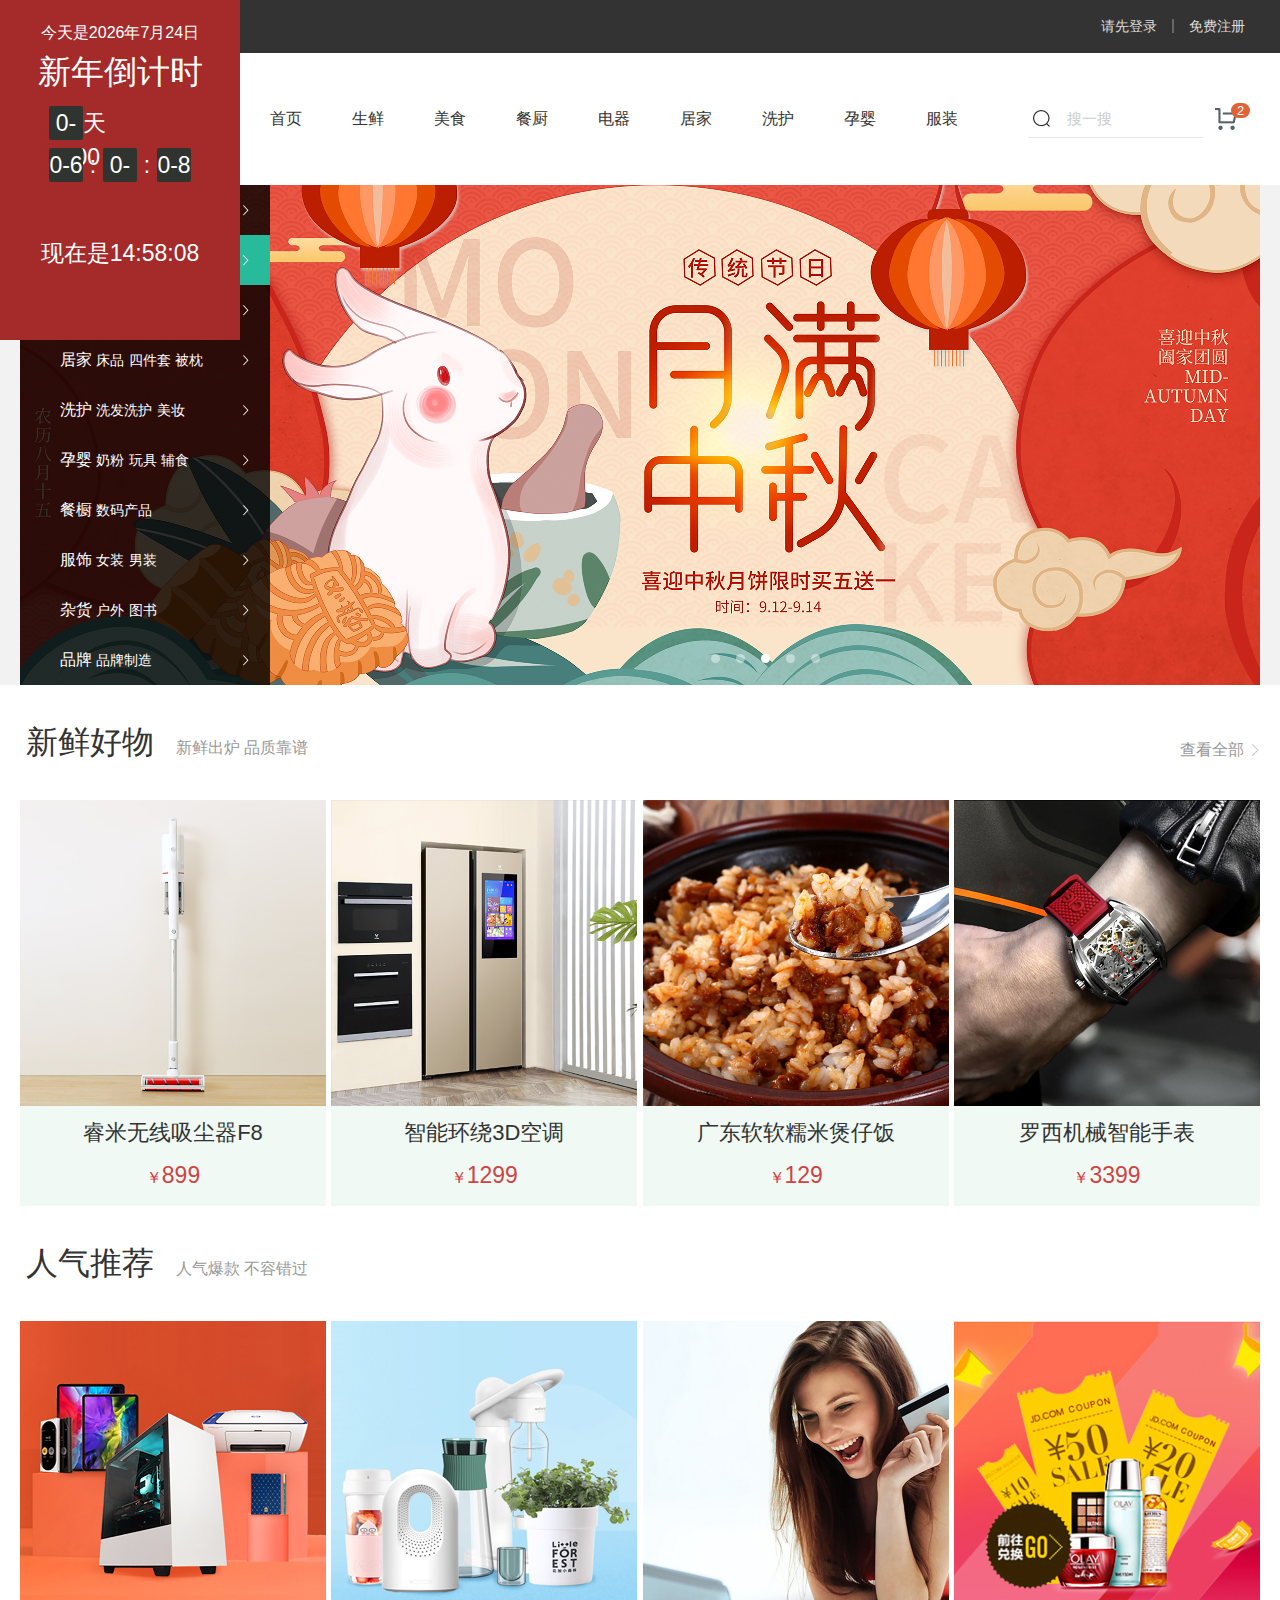
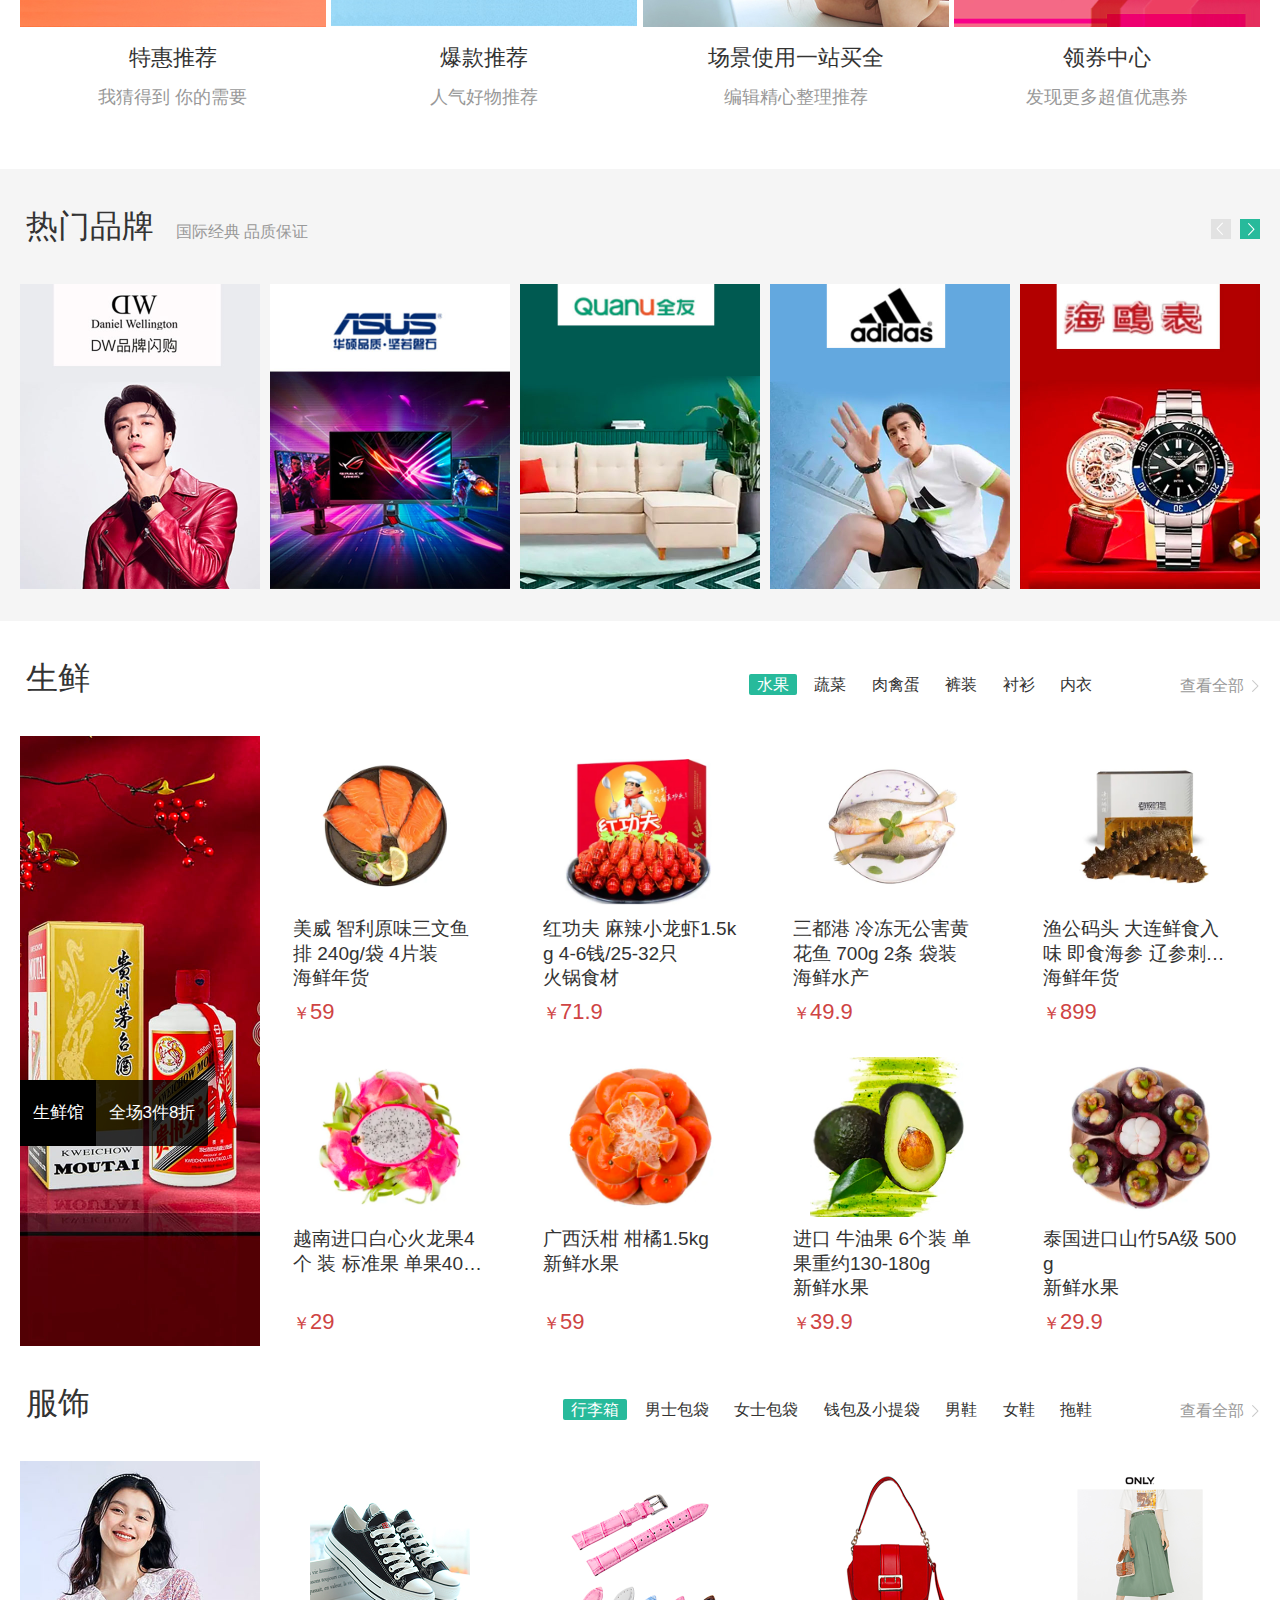
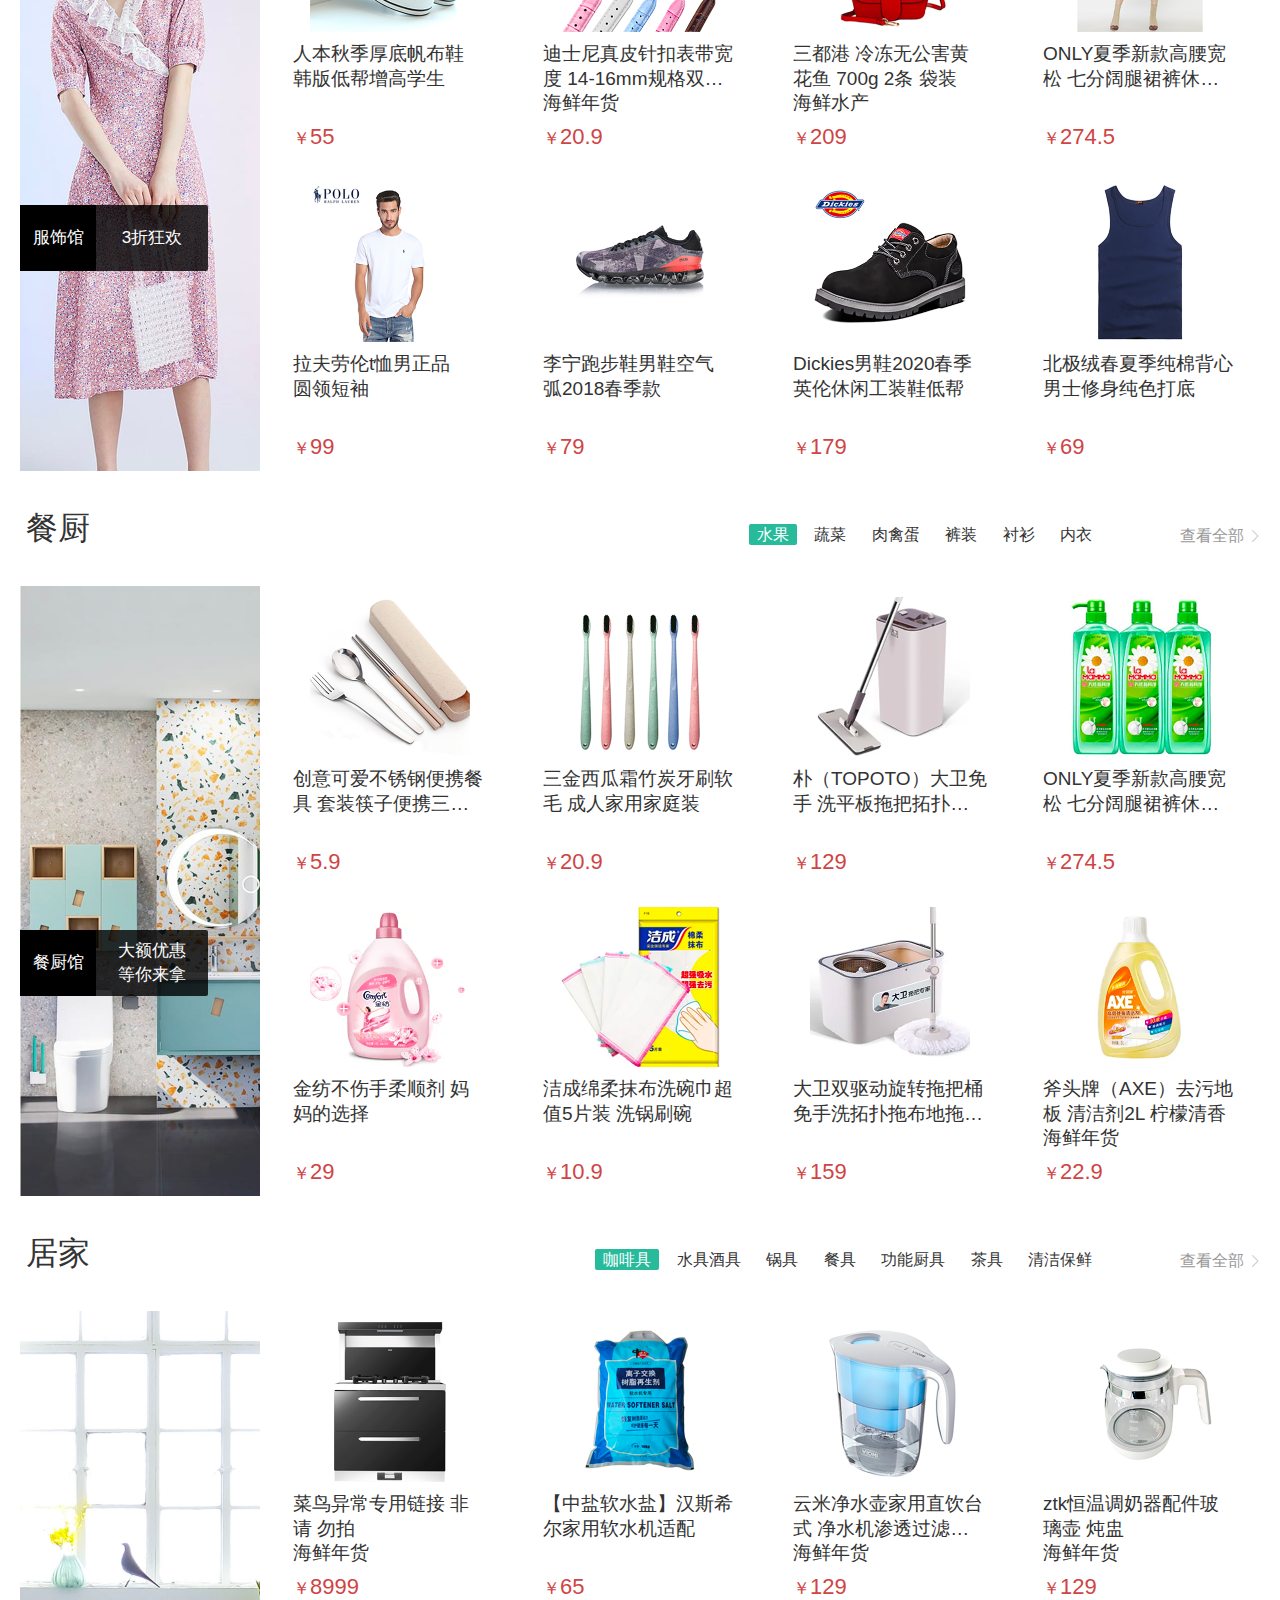
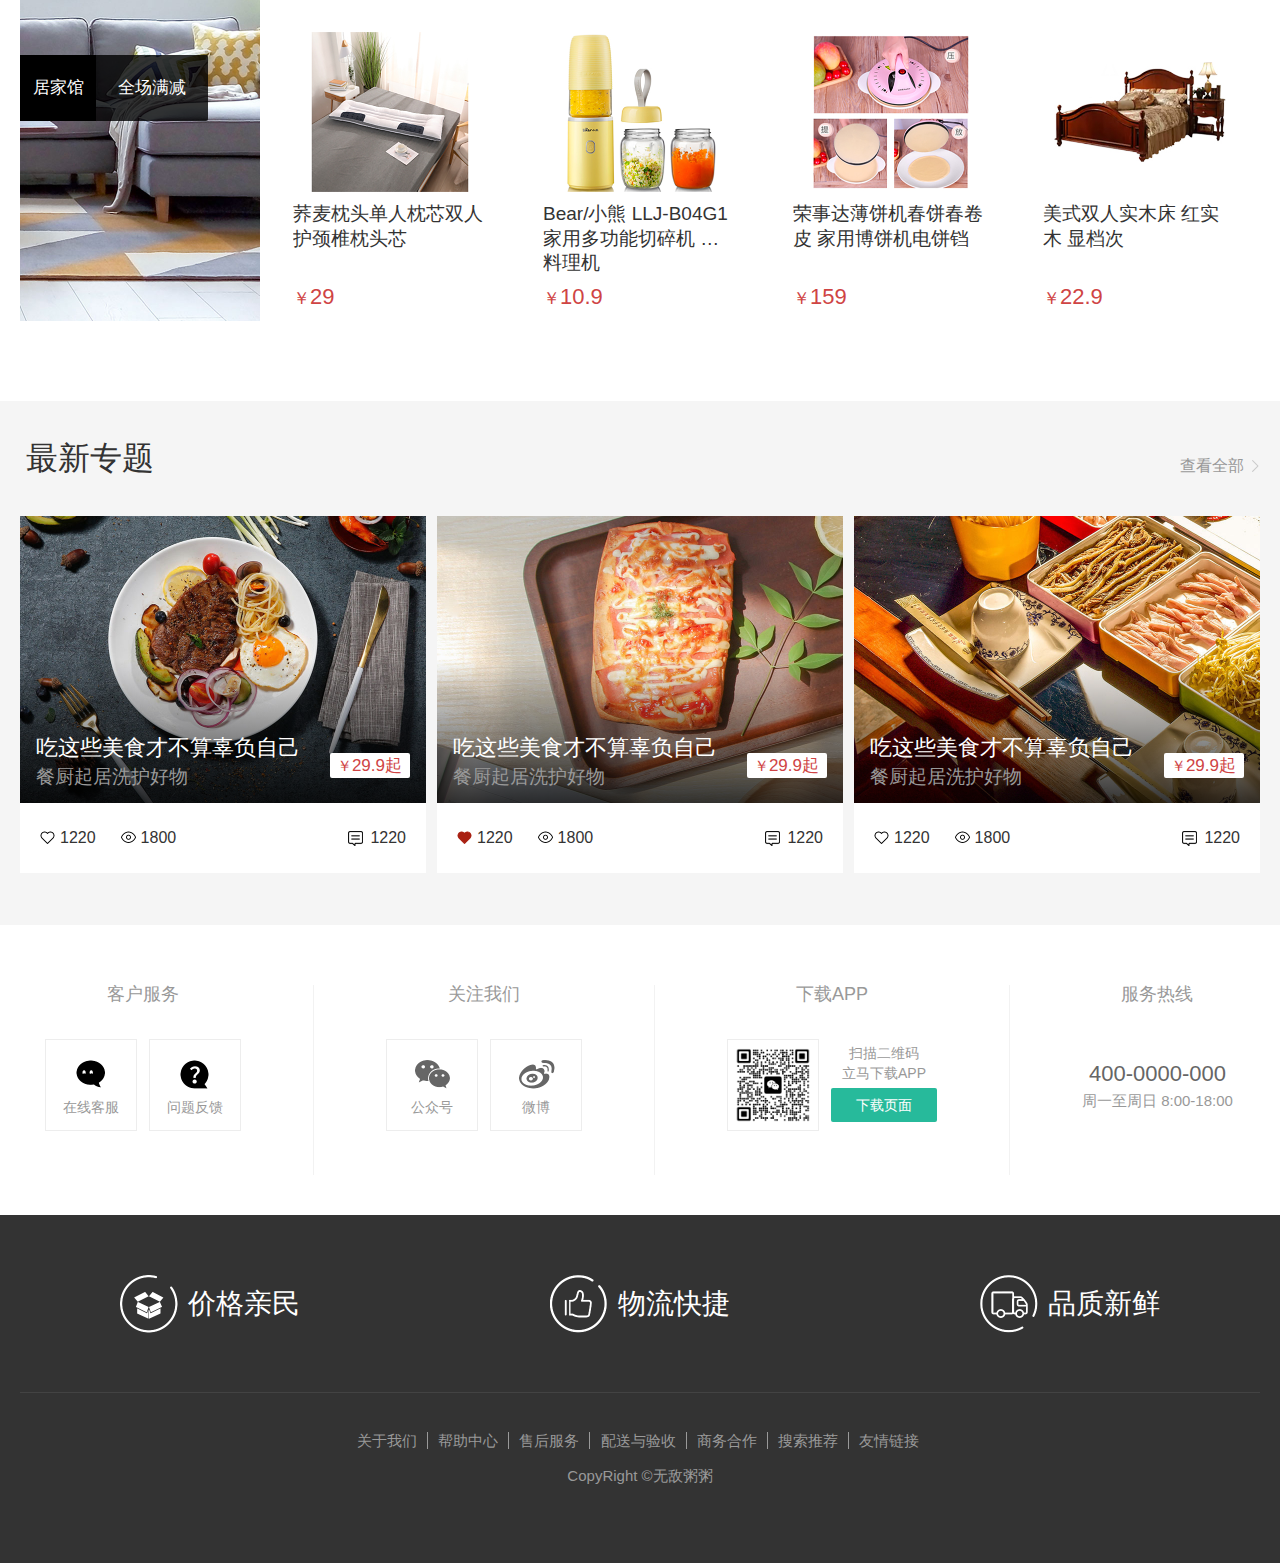
==== commit 49e36ead: "更新了JS BUG 和 更改了CSS文件" ====
--- a/src/index.html
+++ b/src/index.html
@@ -10,7 +10,7 @@
   <link rel="stylesheet" href="./css/common.css">
   <link rel="stylesheet" href="./css/index.css">
   <link rel="stylesheet" href="./css/sjc.css">
-  <link rel="stylesheet" href="https://at.alicdn.com/t/font_2143783_iq6z4ey5vu.css">
+  <link rel="stylesheet" href="./css/ggl.css">
 </head>
 
 <body>
--- a/src/css/ggl.css
+++ b/src/css/ggl.css
@@ -0,0 +1,241 @@
+@font-face {font-family: "iconfont";
+    src: url('//at.alicdn.com/t/font_2143783_iq6z4ey5vu.eot?t=1612407837378'); /* IE9 */
+    src: url('//at.alicdn.com/t/font_2143783_iq6z4ey5vu.eot?t=1612407837378#iefix') format('embedded-opentype'), /* IE6-IE8 */
+    url('[data-uri]') format('woff2'),
+    url('//at.alicdn.com/t/font_2143783_iq6z4ey5vu.woff?t=1612407837378') format('woff'),
+    url('//at.alicdn.com/t/font_2143783_iq6z4ey5vu.ttf?t=1612407837378') format('truetype'), /* chrome, firefox, opera, Safari, Android, iOS 4.2+ */
+    url('//at.alicdn.com/t/font_2143783_iq6z4ey5vu.svg?t=1612407837378#iconfont') format('svg'); /* iOS 4.1- */
+  }
+  
+  .iconfont {
+    font-family: "iconfont" !important;
+    font-size: 16px;
+    font-style: normal;
+    -webkit-font-smoothing: antialiased;
+    -moz-osx-font-smoothing: grayscale;
+  }
+  
+  .icon-backtop:before {
+    content: "\e622";
+  }
+  
+  .icon-comment-filling:before {
+    content: "\e689";
+  }
+  
+  .icon-dynamic-filling:before {
+    content: "\e68a";
+  }
+  
+  .icon-favorite-filling:before {
+    content: "\e68b";
+  }
+  
+  .icon-task-filling:before {
+    content: "\e68c";
+  }
+  
+  .icon-close-new:before {
+    content: "\e668";
+  }
+  
+  .icon-bind:before {
+    content: "\e63f";
+  }
+  
+  .icon-edit:before {
+    content: "\e615";
+  }
+  
+  .icon-msg:before {
+    content: "\e62d";
+  }
+  
+  .icon-fenxiang:before {
+    content: "\e60f";
+  }
+  
+  .icon-duigou:before {
+    content: "\e605";
+  }
+  
+  .icon-order-comment:before {
+    content: "\e60a";
+  }
+  
+  .icon-angle-down:before {
+    content: "\e7b5";
+  }
+  
+  .icon-order-deliver:before {
+    content: "\e64a";
+  }
+  
+  .icon-shanchu:before {
+    content: "\e613";
+  }
+  
+  .icon-see:before {
+    content: "\e6ee";
+  }
+  
+  .icon-chakan2:before {
+    content: "\e6ef";
+  }
+  
+  .icon-queren:before {
+    content: "\e6f8";
+  }
+  
+  .icon-queren2:before {
+    content: "\e6f9";
+  }
+  
+  .icon-hart1:before {
+    content: "\e711";
+  }
+  
+  .icon-hart2:before {
+    content: "\e712";
+  }
+  
+  .icon-message:before {
+    content: "\e7b4";
+  }
+  
+  .icon-code:before {
+    content: "\e656";
+  }
+  
+  .icon-position:before {
+    content: "\e61e";
+  }
+  
+  .icon-weixin:before {
+    content: "\e62e";
+  }
+  
+  .icon-order-receive:before {
+    content: "\e6b1";
+  }
+  
+  .icon-weibo:before {
+    content: "\e63e";
+  }
+  
+  .icon-angle-right:before {
+    content: "\e612";
+  }
+  
+  .icon-angle-left:before {
+    content: "\e614";
+  }
+  
+  .icon-unchecked:before {
+    content: "\e626";
+  }
+  
+  .icon-checked:before {
+    content: "\e627";
+  }
+  
+  .icon-cart:before {
+    content: "\e60c";
+  }
+  
+  .icon-lock:before {
+    content: "\e6e9";
+  }
+  
+  .icon-tip:before {
+    content: "\e628";
+  }
+  
+  .icon-order-complete:before {
+    content: "\e666";
+  }
+  
+  .icon-warning:before {
+    content: "\e763";
+  }
+  
+  .icon-guanbi:before {
+    content: "\e608";
+  }
+  
+  .icon-hy:before {
+    content: "\e74a";
+  }
+  
+  .icon-dw:before {
+    content: "\e751";
+  }
+  
+  .icon-aq:before {
+    content: "\e753";
+  }
+  
+  .icon-phone:before {
+    content: "\e633";
+  }
+  
+  .icon-dianzan:before {
+    content: "\e719";
+  }
+  
+  .icon-search:before {
+    content: "\e6c7";
+  }
+  
+  .icon-question:before {
+    content: "\e675";
+  }
+  
+  .icon-wjx02:before {
+    content: "\e629";
+  }
+  
+  .icon-wjx01:before {
+    content: "\e62b";
+  }
+  
+  .icon-order-unpay:before {
+    content: "\e635";
+  }
+  
+  .icon-kefu:before {
+    content: "\e625";
+  }
+  
+  .icon-safe:before {
+    content: "\e60d";
+  }
+  
+  .icon-down-time:before {
+    content: "\e609";
+  }
+  
+  .icon-footer01:before {
+    content: "\e602";
+  }
+  
+  .icon-footer03:before {
+    content: "\e600";
+  }
+  
+  .icon-footer02:before {
+    content: "\e601";
+  }
+  
+  .icon-xiaoxi:before {
+    content: "\e61a";
+  }
+  
+  .icon-user:before {
+    content: "\e655";
+  }
+  
+  .icon-order-cancel:before {
+    content: "\e61b";
+  }
+  